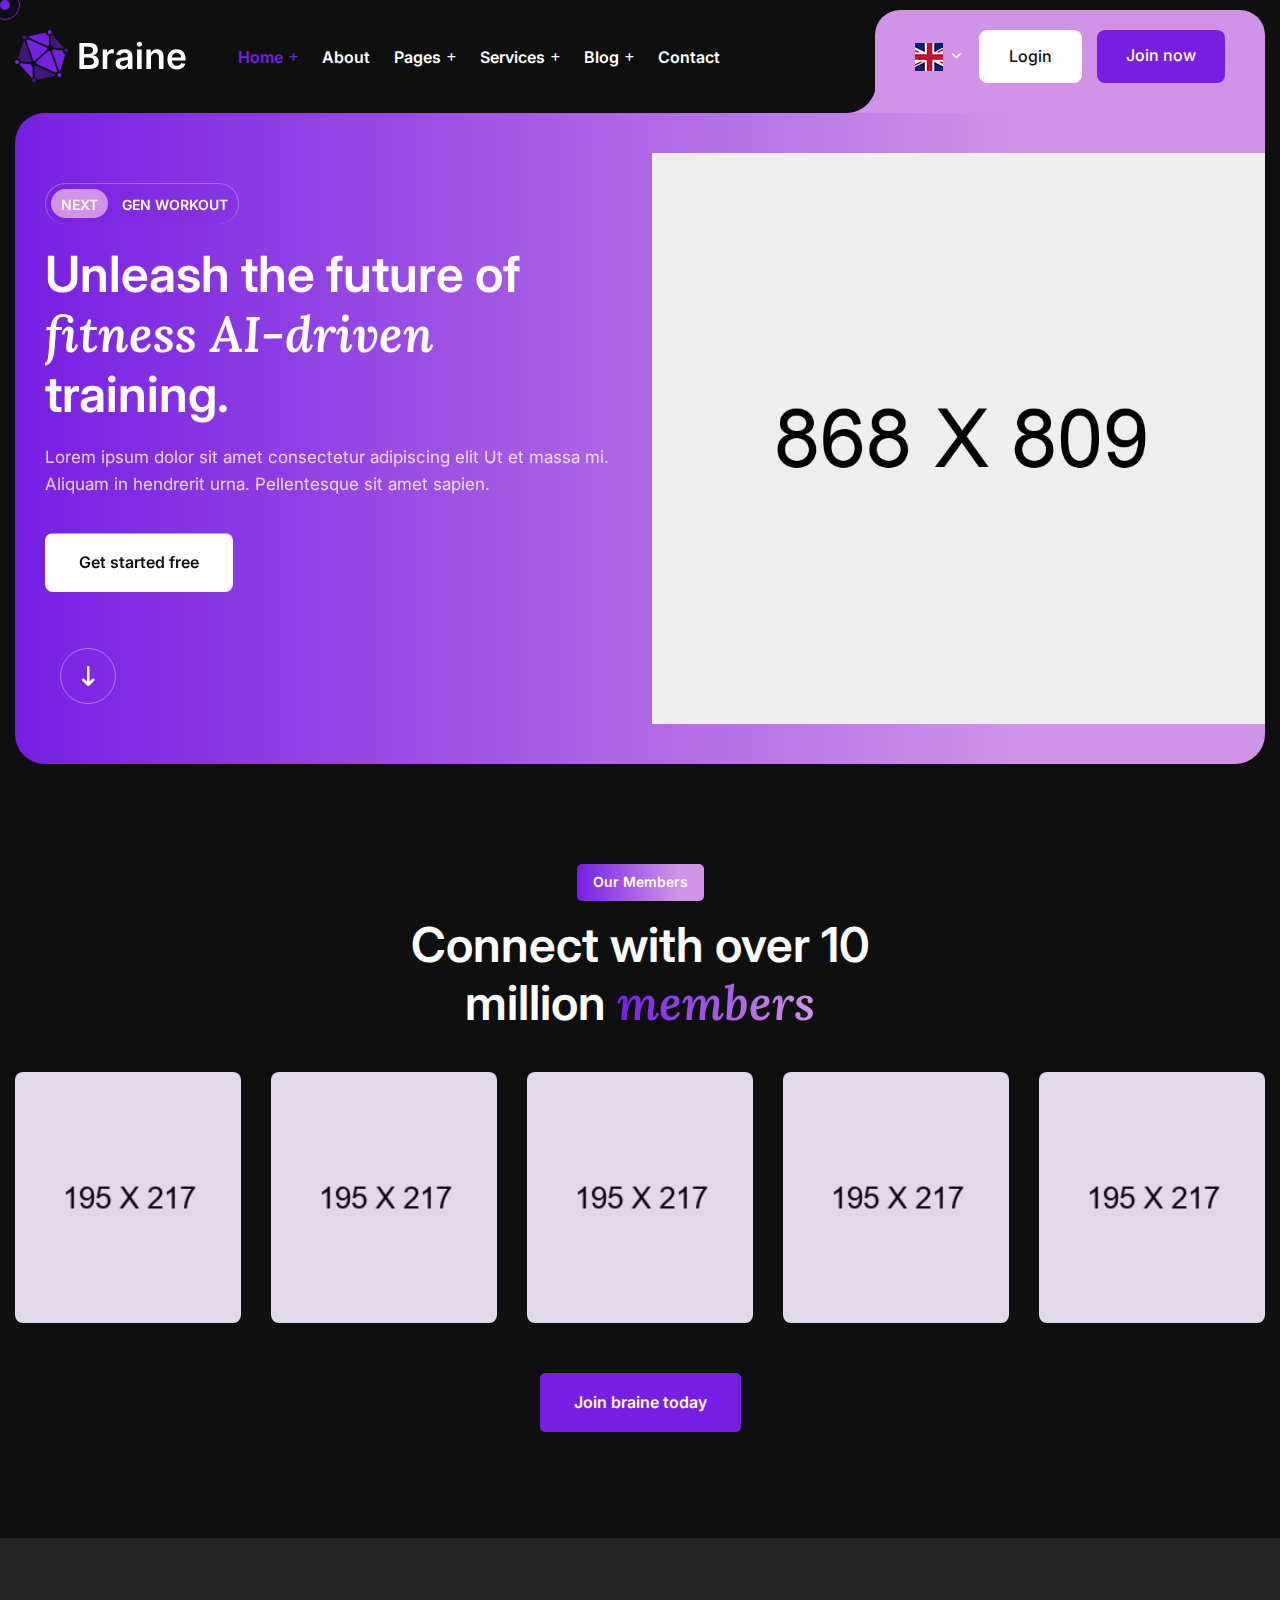
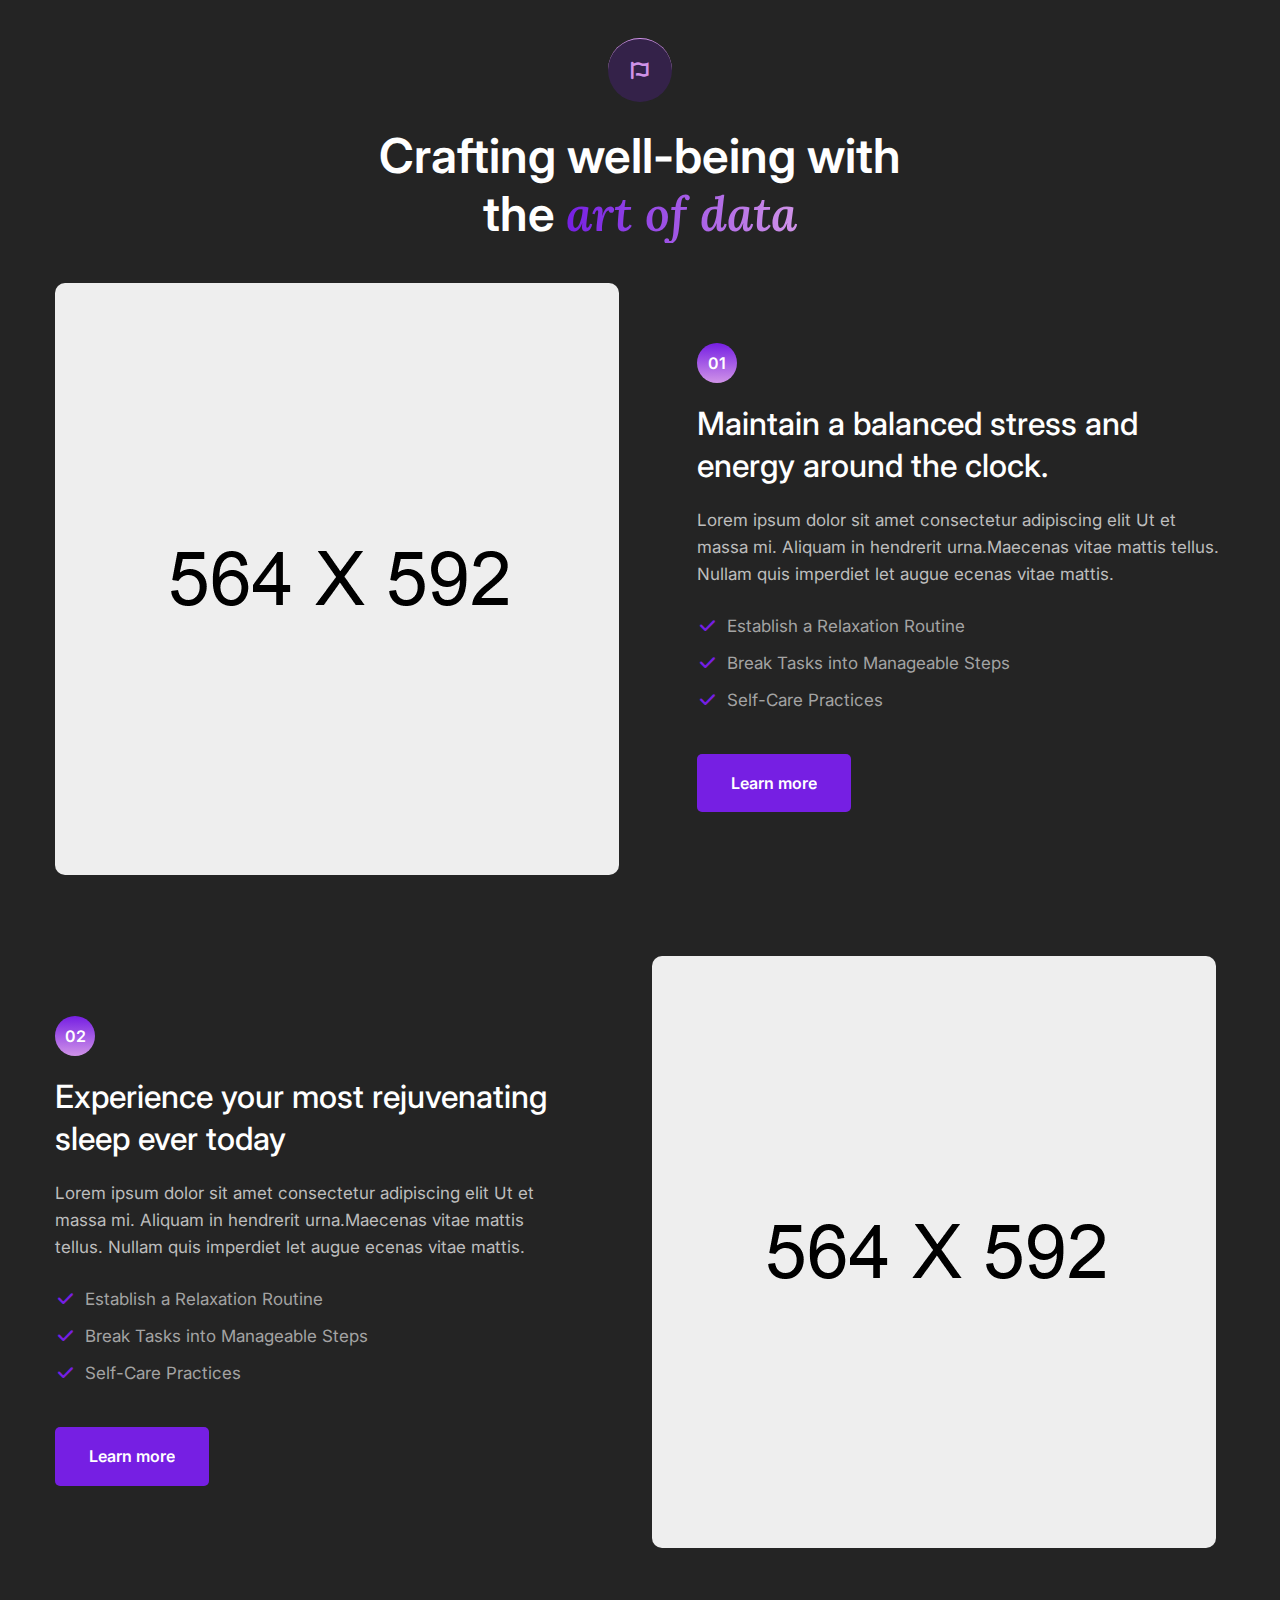
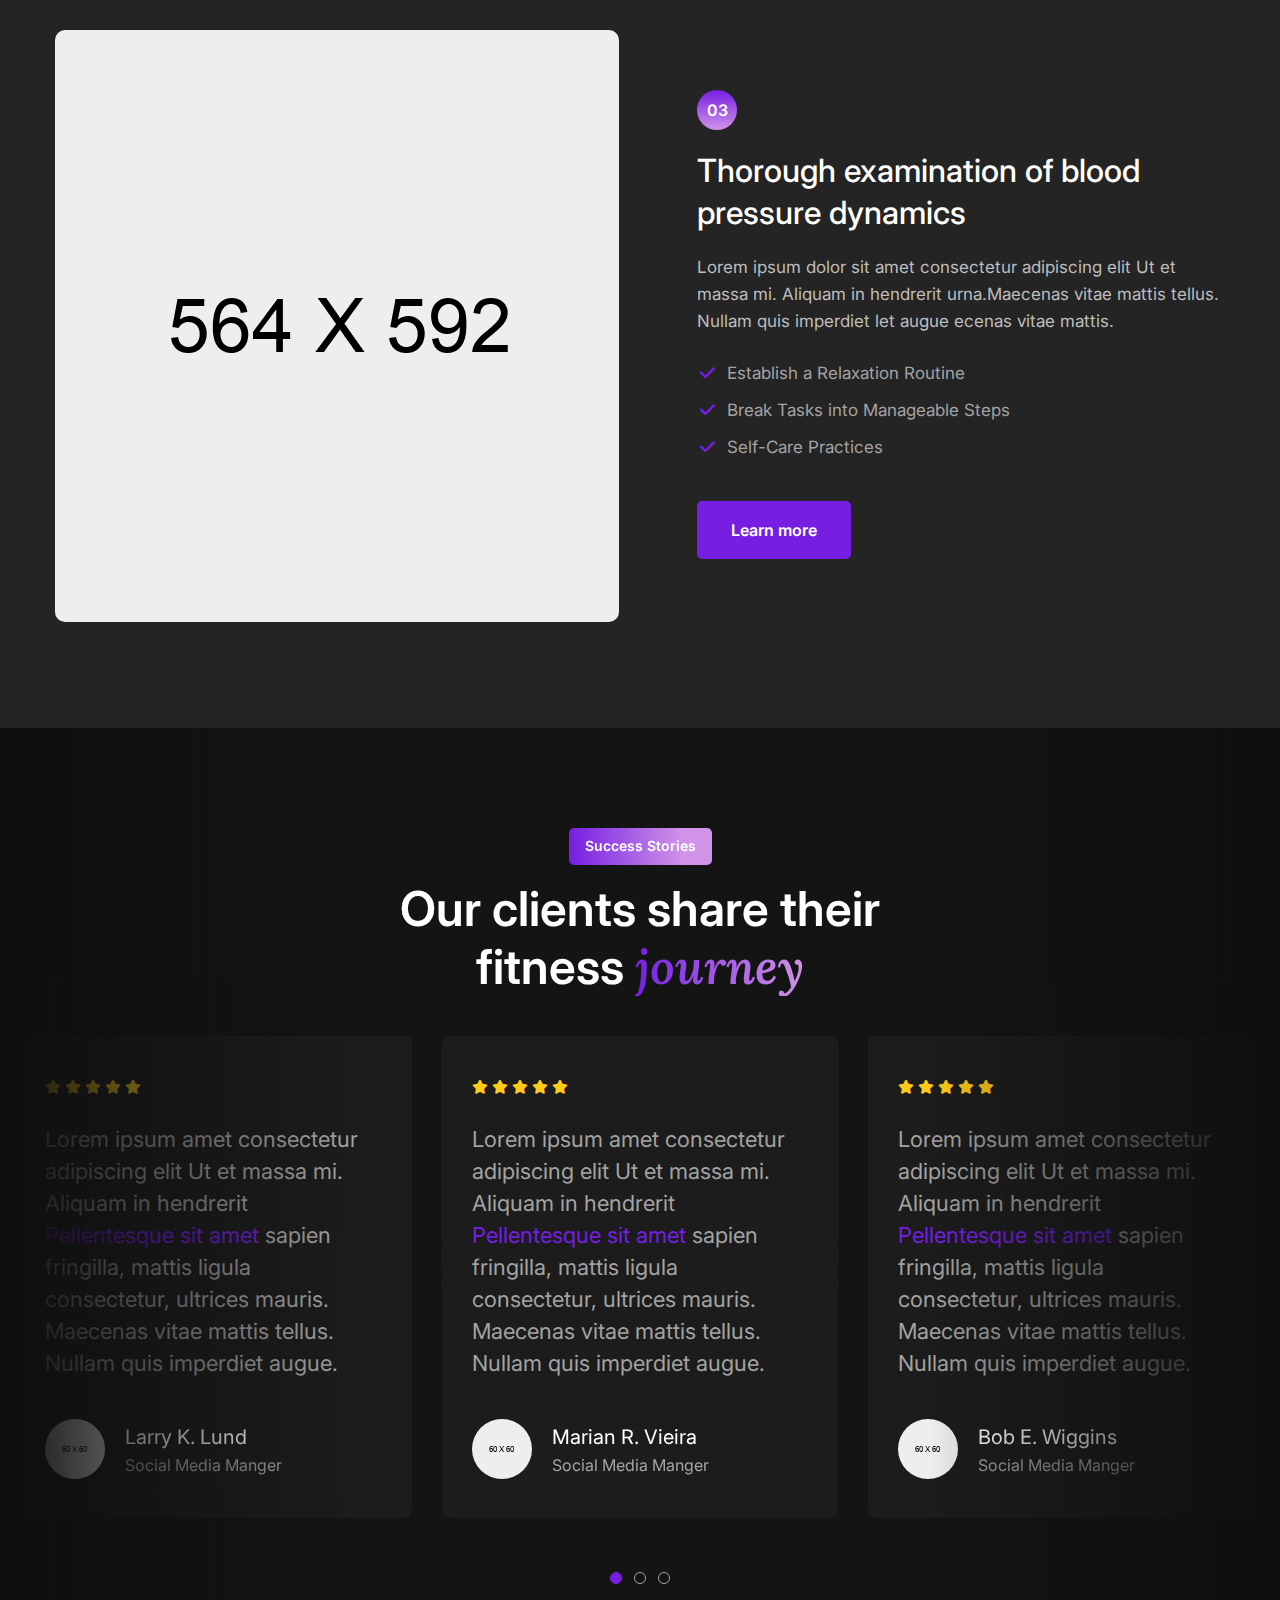
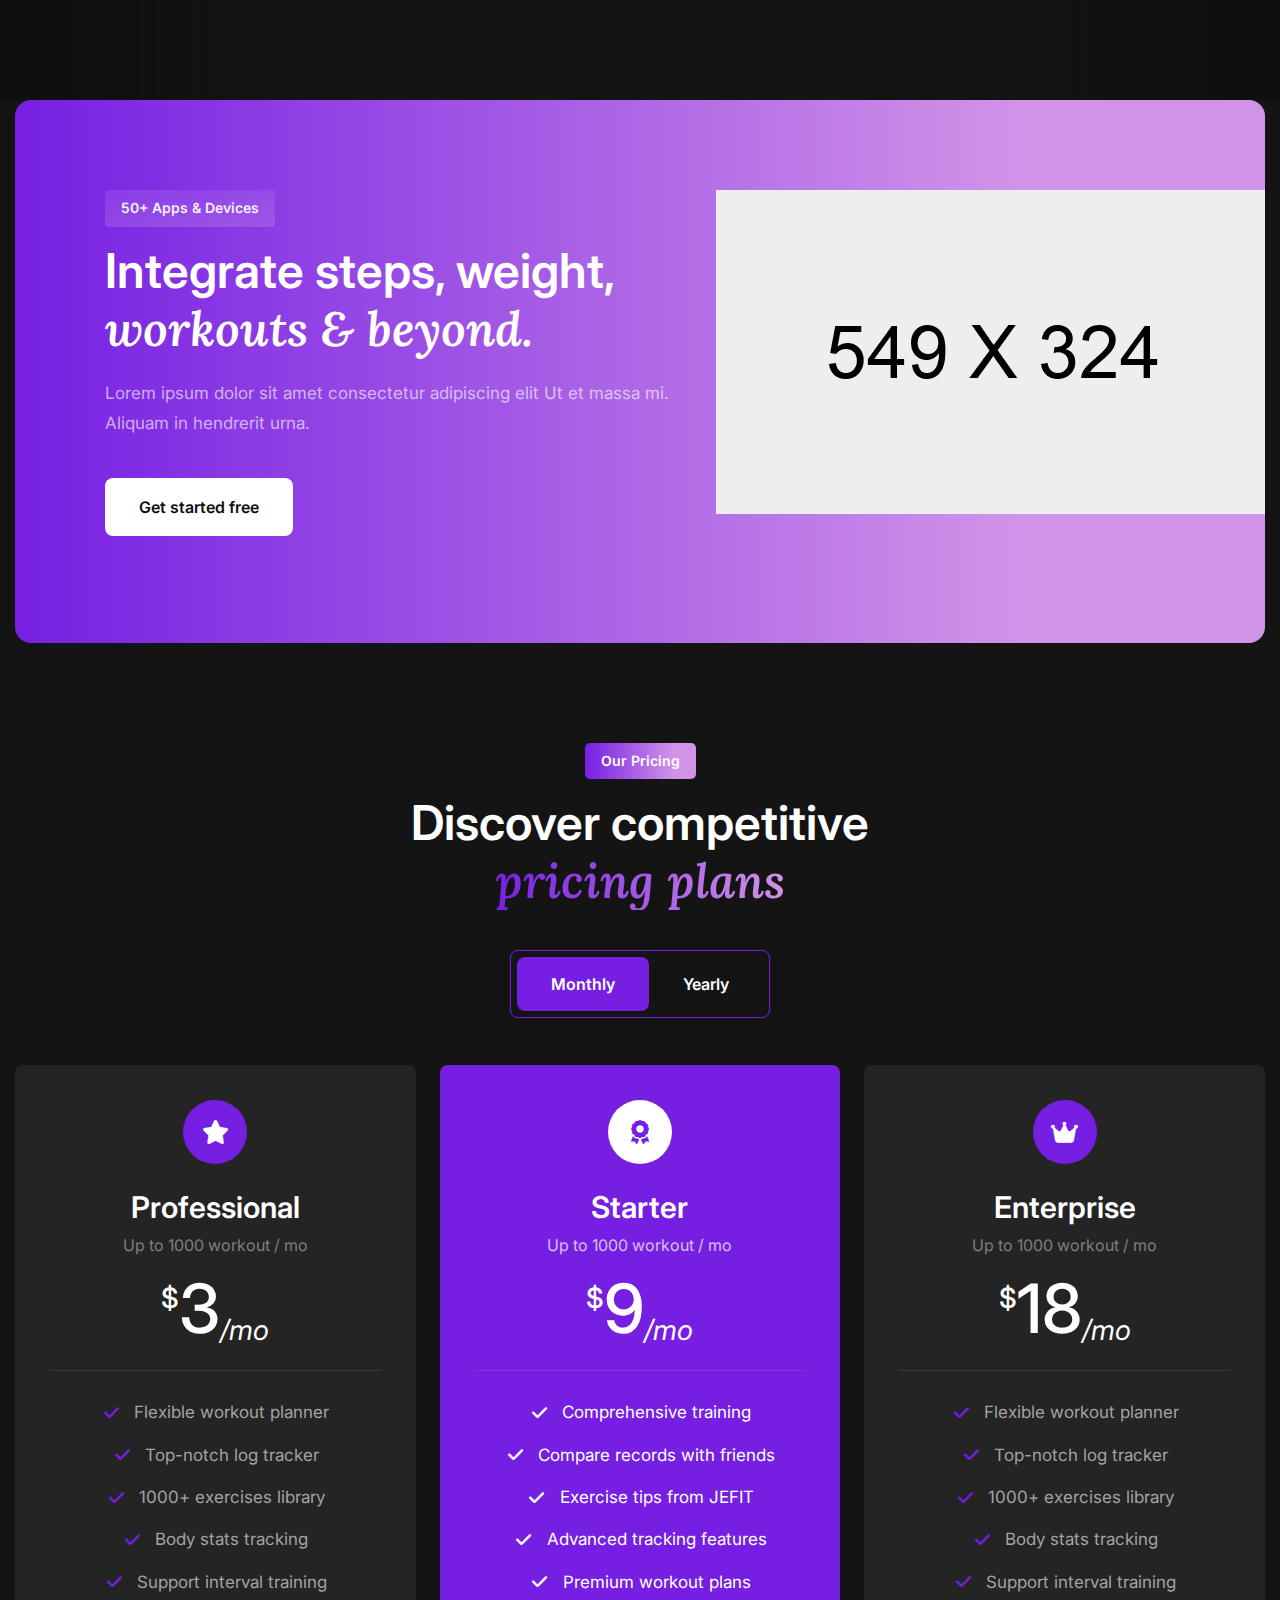
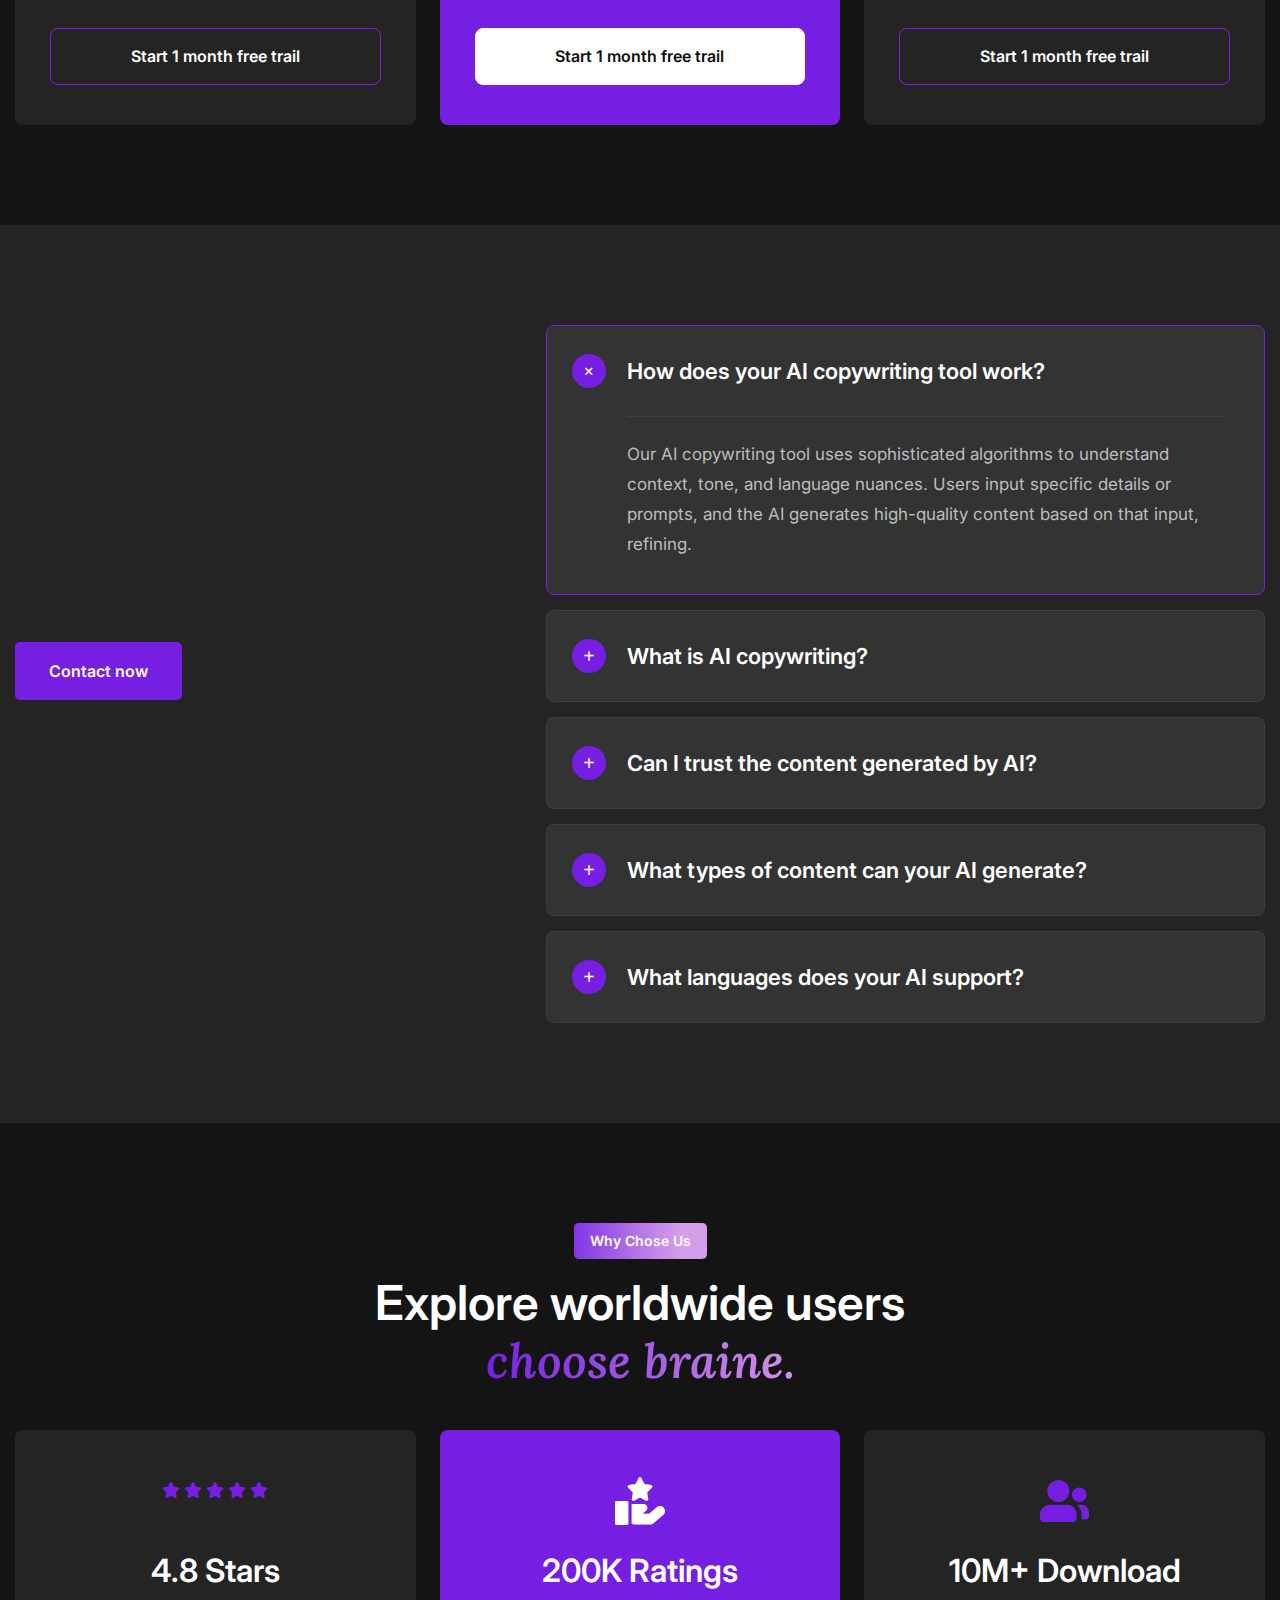
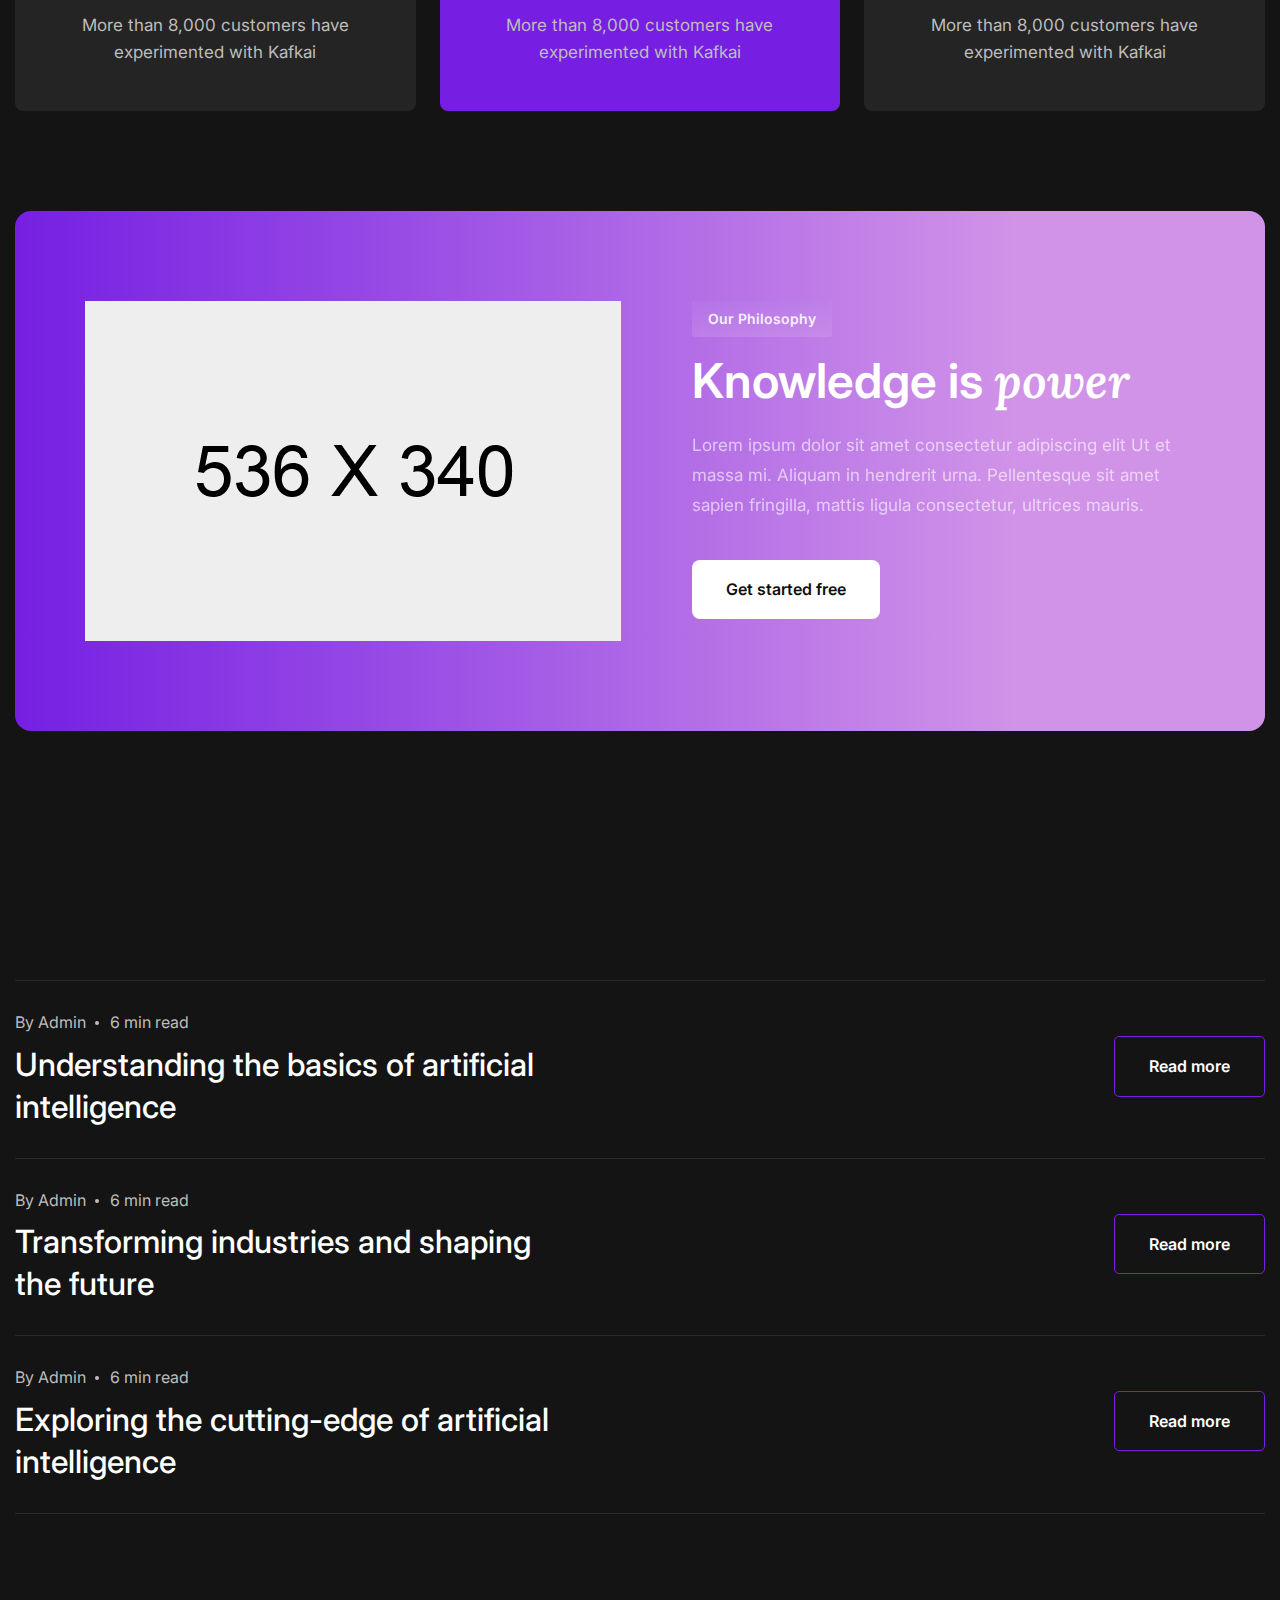
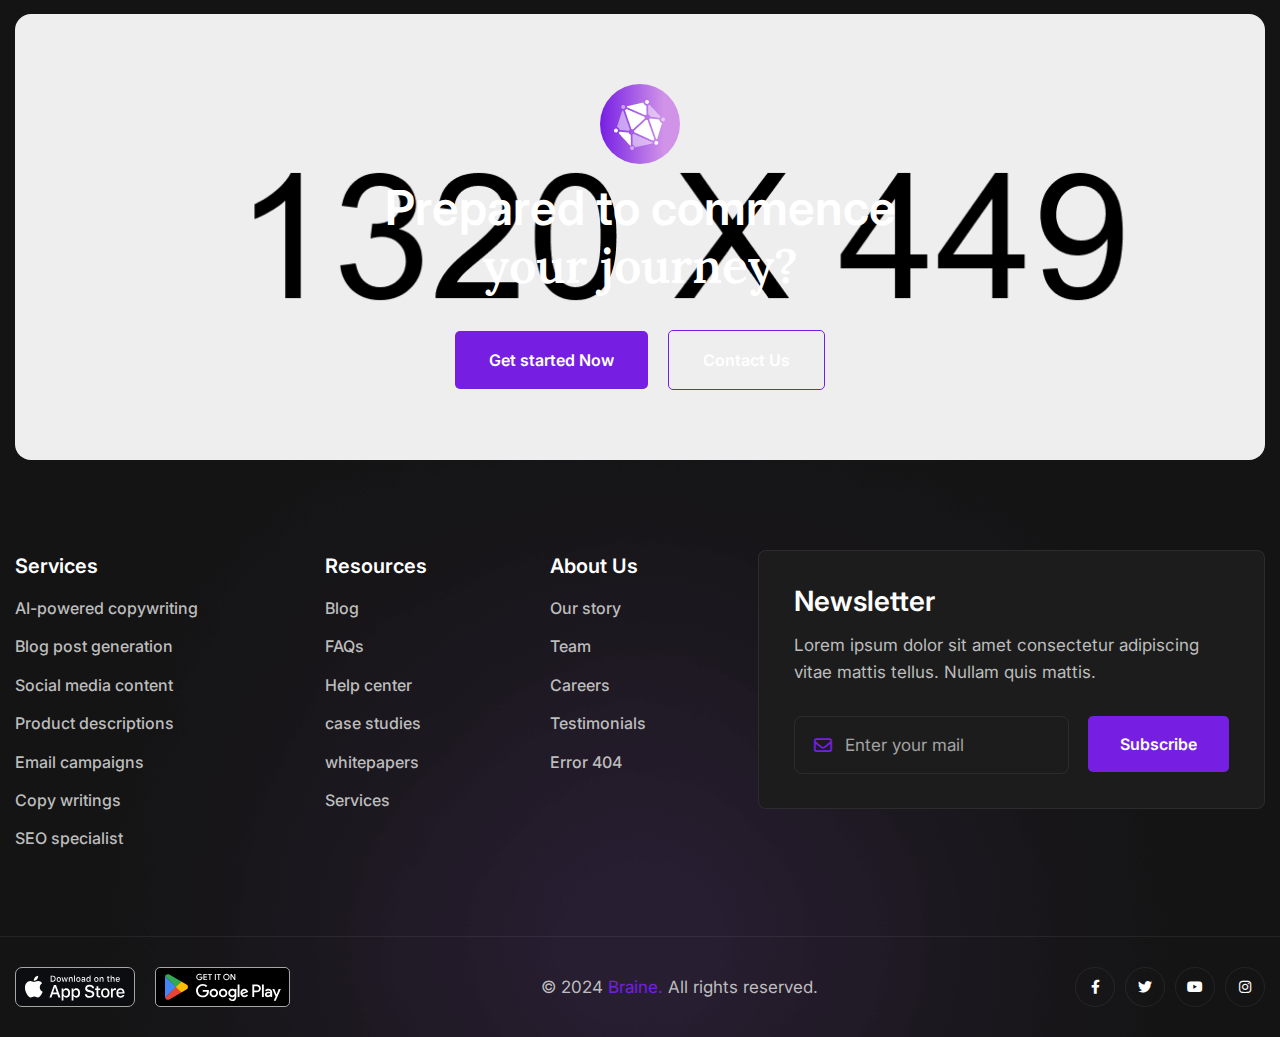
==== braine/index-3.html @ ca449218 "landing ultim.pro" ====
<!DOCTYPE html>
<html>
<head>
<meta charset="utf-8">
<title>Braine Digital Agency Business HTML-5 Template | Homepage 03</title>
<!-- Stylesheets -->
<link href="assets/css/bootstrap.css" rel="stylesheet">
<link href="assets/css/style.css" rel="stylesheet">
<link href="assets/css/meanmenu.min.css" rel="stylesheet">
<link href="assets/css/responsive.css" rel="stylesheet">

<link href="https://fonts.googleapis.com/css2?family=Lora:ital,wght@0,400;0,500;0,600;0,700;1,600;1,700&display=swap" rel="stylesheet">
<link href="https://fonts.googleapis.com/css2?family=Inter:wght@300;400;500;600;700;800;900&display=swap" rel="stylesheet">

<link rel="shortcut icon" href="assets/images/favicon.png" type="image/x-icon">
<link rel="icon" href="assets/images/favicon.png" type="image/x-icon">

<!-- Responsive -->
<meta http-equiv="X-UA-Compatible" content="IE=edge">
<meta name="viewport" content="width=device-width, initial-scale=1.0, maximum-scale=1.0, user-scalable=0">

</head>

<body>

<div class="page-wrapper">
	
	<!-- Cursor -->
	<div class="cursor"></div>
	<div class="cursor-follower"></div>
	<!-- Cursor End -->
 	
	<!-- Preloader -->
	<div class="loader-wrap">
		<div class="preloader">
			<div class="preloader-close">x</div>
			<div id="handle-preloader" class="handle-preloader">
				<div class="animation-preloader">
					<div class="txt-loading">
						<span data-text-preloader="L" class="letters-loading">L</span>
						<span data-text-preloader="O" class="letters-loading">O</span>
						<span data-text-preloader="A" class="letters-loading">A</span>
						<span data-text-preloader="D" class="letters-loading">D</span>
						<span data-text-preloader="I" class="letters-loading">I</span>
						<span data-text-preloader="N" class="letters-loading">N</span>
						<span data-text-preloader="G" class="letters-loading">G</span>
					</div>
				</div>
			</div>
		</div>
	</div>
	<!-- Preloader End -->
	
	<!-- Main Header -->
	<header class="main-header header-style-three">
		
		<!-- Header Lower -->
		<div class="header-lower">
			<div class="auto-container">
				<div class="inner-container">
					<div class="d-flex align-items-center justify-content-between flex-wrap">
						
						<div class="nav-outer d-flex align-items-center flex-wrap">
							<div class="logo-box">
								<div class="logo"><a href="index.html"><img src="assets/images/logo.svg" alt="" title=""></a></div>
							</div>
							<!-- Main Menu -->
							<nav class="main-menu navbar-expand-md">
								<div class="navbar-header">
									<!-- Toggle Button -->    	
									<button class="navbar-toggler" type="button" data-toggle="collapse" data-target="#navbarSupportedContent" aria-controls="navbarSupportedContent" aria-expanded="false" aria-label="Toggle navigation">
										<span class="icon-bar"></span>
										<span class="icon-bar"></span>
										<span class="icon-bar"></span>
									</button>
								</div>
								
								<div class="navbar-collapse collapse clearfix" id="navbarSupportedContent">
									<ul class="navigation clearfix">
										<li class="dropdown"><a href="#">Home</a>
											<ul>
												<li><a href="index.html">HomePage 01</a></li>
												<li><a href="index-2.html">HomePage 02</a></li>
												<li><a href="index-3.html">HomePage 03</a></li>
												<li class="dropdown"><a href="#">Header Style</a>
													<ul>
														<li><a href="index.html">Header 01</a></li>
														<li><a href="index-2.html">Header 02</a></li>
														<li><a href="index-3.html">Header 03</a></li>
													</ul>
												</li>
											</ul>
										</li>
										<li><a href="about.html">About</a></li>
										<li class="dropdown"><a href="#">Pages</a>
											<ul>
												<li><a href="faq.html">Faq</a></li>
												<li><a href="pricing.html">Price</a></li>
												<li><a href="testimonial.html">Testimonial</a></li>
												<li><a href="login.html">Login</a></li>
												<li><a href="register.html">Register</a></li>
												<li><a href="reset.html">Forgot password</a></li>
												<li class="dropdown"><a href="#">Team</a>
													<ul>
														<li><a href="team.html">Team</a></li>
														<li><a href="team-detail.html">Team detail</a></li>
													</ul>
												</li>
											</ul>
										</li>
										<li class="dropdown"><a href="#">Services</a>
											<ul>
												<li><a href="services.html">Services</a></li>
												<li><a href="service-detail.html">Services detail</a></li>
											</ul>
										</li>
										<li class="dropdown"><a href="#">Blog</a>
											<ul>
												<li><a href="blog.html">Blog grid</a></li>
												<li><a href="blog-classic.html">Blog classic</a></li>
												<li><a href="news-detail.html">Blog detail</a></li>
												<li><a href="not-found.html">Not found</a></li>
											</ul>
										</li>
										<li><a href="contact.html">Contact</a></li>
									</ul>
								</div>
							</nav>
						</div>

						<!-- Main Menu End-->
						<div class="outer-box d-flex align-items-center flex-wrap">

							<!-- Social Box -->
							<div class="header-three-socials">
								<a href="https://facebook.com/"><i class="fa-brands fa-facebook-f"></i></a>
								<a href="https://twitter.com/"><i class="fa-brands fa-twitter"></i></a>
								<a href="https://youtube.com/"><i class="fa-brands fa-youtube"></i></a>
								<a href="https://instagram.com/"><i class="fa-brands fa-instagram"></i></a>
							</div>

							<!-- Language DropDown -->
							<div class="language-dropdown">
								<button class="btn dropdown-toggle" type="button" id="dropdownMenuButton1" data-bs-toggle="dropdown" aria-expanded="false">
									<span class="flag"><img src="assets/images/icons/flag.png" alt="" /></span>&nbsp;<span class="fa-solid fa-angle-down fa-fw"></span>
								  </button>
								<ul class="dropdown-menu" aria-labelledby="dropdownMenuButton1">
									<li><a class="dropdown-item" href="#"><span class="flag"><img src="assets/images/icons/flag.png" alt="" /></span> English</a></li>
									<li><a class="dropdown-item" href="#"><span class="flag"><img src="assets/images/icons/arabic.png" alt="" /></span> Arbic</a></li>
									<li><a class="dropdown-item" href="#"><span class="flag"><img src="assets/images/icons/germany.png" alt="" /></span> German</a></li>
									<li><a class="dropdown-item" href="#"><span class="flag"><img src="assets/images/icons/france.png" alt="" /></span> French</a></li>
								</ul>
							</div>

							<!-- Button Box -->
							<div class="main-header_buttons">
								<a href="#" class="template-btn btn-style-two">
									<span class="btn-wrap">
										<span class="text-one">Login</span>
										<span class="text-two">Login</span>
									</span>
								</a>
								<a href="#" class="template-btn btn-style-one">
									<span class="btn-wrap">
										<span class="text-one">Join now</span>
										<span class="text-two">Join now</span>
									</span>
								</a>
							</div>

							<!-- Mobile Navigation Toggler -->
							<div class="mobile-nav-toggler">
								<svg xmlns="http://www.w3.org/2000/svg" class="icon icon-tabler icon-tabler-menu-2" width="24" height="24" viewBox="0 0 24 24" stroke-width="1.5" stroke="currentColor" fill="none" stroke-linecap="round" stroke-linejoin="round"><path stroke="none" d="M0 0h24v24H0z" fill="none"/><path d="M4 6l16 0" /><path d="M4 12l16 0" /><path d="M4 18l16 0" /></svg>
							</div>

						</div>

					</div>
				</div>
			</div>
		</div>
		<!--End Header Lower-->
		
		<!-- Mobile Menu  -->
		<div class="mobile-menu">
			<div class="menu-backdrop"></div>
			<div class="close-btn"><span class="icon fa-solid fa-xmark fa-fw"></span></div>
			
			<nav class="menu-box">
				<div class="nav-logo"><a href="index.html"><img src="assets/images/mobile-logo.svg" alt="" title=""></a></div>
				<div class="menu-outer"><!--Here Menu Will Come Automatically Via Javascript / Same Menu as in Header--></div>
			</nav>
		</div>
		<!-- End Mobile Menu -->
	
	</header>
	<!-- End Main Header -->
	
	<!-- Slider Two -->
	<section class="slider-two">
		<div class="main-slider swiper-container">
			<div class="swiper-wrapper">

				<!-- Slide -->
				<div class="swiper-slide">
					<div class="auto-container">
						<div class="row clearfix">
							<!-- Content Column -->
							<div class="slider-two_content col-lg-6 col-md-12 col-sm-12">
								<div class="slider-two_content-inner">
									<div class="slider-two_title"><i>Next</i> Gen Workout</div>
									<h1 class="slider-two_heading">Unleash the future of <span>fitness AI-driven</span> training.</h1>
									<div class="slider-two_text">Lorem ipsum dolor sit amet consectetur adipiscing elit Ut et massa mi. Aliquam in hendrerit urna. Pellentesque sit amet sapien.</div>
									<div class="slider-two_button">
										<a href="about.html" class="template-btn btn-style-three">
											<span class="btn-wrap">
												<span class="text-one">Get started free</span>
												<span class="text-two">Get started free</span>
											</span>
										</a>
									</div>
								</div>
							</div>
							<!-- Image Column -->
							<div class="slider-two_image-column col-lg-6 col-md-12 col-sm-12">
								<div class="slider-two_image-outer">
									<div class="slider-two_image">
										<img src="assets/images/main-slider/image-2.png" alt="" />
									</div>
								</div>
							</div>
						</div>
						<div class="slider-two_arrow scroll-to-target" data-target=".members-one">
							<i class="fa-solid fa-arrow-down-long fa-fw"></i>
						</div>
					</div>
				</div>

				<!-- Slide -->
				<div class="swiper-slide">
					<div class="auto-container">
						<div class="row clearfix">
							<!-- Content Column -->
							<div class="slider-two_content col-lg-6 col-md-12 col-sm-12">
								<div class="slider-two_content-inner">
									<div class="slider-two_title"><i>Next</i> Gen Workout</div>
									<h1 class="slider-two_heading">Unleash the future of <span>fitness AI-driven</span> training.</h1>
									<div class="slider-two_text">Lorem ipsum dolor sit amet consectetur adipiscing elit Ut et massa mi. Aliquam in hendrerit urna. Pellentesque sit amet sapien.</div>
									<div class="slider-two_button">
										<a href="about.html" class="template-btn btn-style-three">
											<span class="btn-wrap">
												<span class="text-one">Get started free</span>
												<span class="text-two">Get started free</span>
											</span>
										</a>
									</div>
								</div>
							</div>
							<!-- Image Column -->
							<div class="slider-two_image-column col-lg-6 col-md-12 col-sm-12">
								<div class="slider-two_image-outer">
									<div class="slider-two_image">
										<img src="assets/images/main-slider/image-2.png" alt="" />
									</div>
								</div>
							</div>
						</div>
						<div class="slider-two_arrow scroll-to-target" data-target=".members-one">
							<i class="fa-solid fa-arrow-down-long fa-fw"></i>
						</div>
					</div>
				</div>

				<!-- Slide -->
				<div class="swiper-slide">
					<div class="auto-container">
						<div class="row clearfix">
							<!-- Content Column -->
							<div class="slider-two_content col-lg-6 col-md-12 col-sm-12">
								<div class="slider-two_content-inner">
									<div class="slider-two_title"><i>Next</i> Gen Workout</div>
									<h1 class="slider-two_heading">Unleash the future of <span>fitness AI-driven</span> training.</h1>
									<div class="slider-two_text">Lorem ipsum dolor sit amet consectetur adipiscing elit Ut et massa mi. Aliquam in hendrerit urna. Pellentesque sit amet sapien.</div>
									<div class="slider-two_button">
										<a href="about.html" class="template-btn btn-style-three">
											<span class="btn-wrap">
												<span class="text-one">Get started free</span>
												<span class="text-two">Get started free</span>
											</span>
										</a>
									</div>
								</div>
							</div>
							<!-- Image Column -->
							<div class="slider-two_image-column col-lg-6 col-md-12 col-sm-12">
								<div class="slider-two_image-outer">
									<div class="slider-two_image">
										<img src="assets/images/main-slider/image-2.png" alt="" />
									</div>
								</div>
							</div>
						</div>
						<div class="slider-two_arrow scroll-to-target" data-target=".members-one">
							<i class="fa-solid fa-arrow-down-long fa-fw"></i>
						</div>
					</div>
				</div>

			</div>
		</div>
	</section>
	<!-- End Main Slider Section -->

	<!-- Members One -->
	<section class="members-one">
		<div class="auto-container">
			<!-- Sec Title -->
			<div class="sec-title style-three centered">
				<div class="sec-title_title">our members</div>
				<h2 class="sec-title_heading">Connect with over 10 <br> million <span>members</span></h2>
			</div>
			<div class="inner-container">
				<div class="members-carousel swiper-container">
					<div class="swiper-wrapper">
		
						<!-- Slide -->
						<div class="swiper-slide">
							<!-- Member Block One -->
							<div class="member-block_one">
								<div class="member-block_one-inner">
									<div class="member-block_one-image">
										<img src="assets/images/resource/member-1.jpg" alt="" />
										<div class="member-block_one-overlay">
											<a href="https://www.youtube.com/watch?v=kxPCFljwJws" class="lightbox-video member-block_one-play"><span class="fa-solid fa-play fa-fw"><i class="ripple"></i></span></a>
										</div>
									</div>
								</div>
							</div>
						</div>

						<!-- Slide -->
						<div class="swiper-slide">
							<!-- Member Block One -->
							<div class="member-block_one">
								<div class="member-block_one-inner">
									<div class="member-block_one-image">
										<img src="assets/images/resource/member-2.jpg" alt="" />
										<div class="member-block_one-overlay">
											<a href="https://www.youtube.com/watch?v=kxPCFljwJws" class="lightbox-video member-block_one-play"><span class="fa-solid fa-play fa-fw"><i class="ripple"></i></span></a>
										</div>
									</div>
								</div>
							</div>
						</div>

						<!-- Slide -->
						<div class="swiper-slide">
							<!-- Member Block One -->
							<div class="member-block_one">
								<div class="member-block_one-inner">
									<div class="member-block_one-image">
										<img src="assets/images/resource/member-3.jpg" alt="" />
										<div class="member-block_one-overlay">
											<a href="https://www.youtube.com/watch?v=kxPCFljwJws" class="lightbox-video member-block_one-play"><span class="fa-solid fa-play fa-fw"><i class="ripple"></i></span></a>
										</div>
									</div>
								</div>
							</div>
						</div>

						<!-- Slide -->
						<div class="swiper-slide">
							<!-- Member Block One -->
							<div class="member-block_one">
								<div class="member-block_one-inner">
									<div class="member-block_one-image">
										<img src="assets/images/resource/member-4.jpg" alt="" />
										<div class="member-block_one-overlay">
											<a href="https://www.youtube.com/watch?v=kxPCFljwJws" class="lightbox-video member-block_one-play"><span class="fa-solid fa-play fa-fw"><i class="ripple"></i></span></a>
										</div>
									</div>
								</div>
							</div>
						</div>

						<!-- Slide -->
						<div class="swiper-slide">
							<!-- Member Block One -->
							<div class="member-block_one">
								<div class="member-block_one-inner">
									<div class="member-block_one-image">
										<img src="assets/images/resource/member-5.jpg" alt="" />
										<div class="member-block_one-overlay">
											<a href="https://www.youtube.com/watch?v=kxPCFljwJws" class="lightbox-video member-block_one-play"><span class="fa-solid fa-play fa-fw"><i class="ripple"></i></span></a>
										</div>
									</div>
								</div>
							</div>
						</div>

						<!-- Slide -->
						<div class="swiper-slide">
							<!-- Member Block One -->
							<div class="member-block_one">
								<div class="member-block_one-inner">
									<div class="member-block_one-image">
										<img src="assets/images/resource/member-6.jpg" alt="" />
										<div class="member-block_one-overlay">
											<a href="https://www.youtube.com/watch?v=kxPCFljwJws" class="lightbox-video member-block_one-play"><span class="fa-solid fa-play fa-fw"><i class="ripple"></i></span></a>
										</div>
									</div>
								</div>
							</div>
						</div>

					</div>

				</div>

				<div class="members-one_button text-center">
					<a href="about.html" class="template-btn btn-style-one">
						<span class="btn-wrap">
							<span class="text-one">Join braine today</span>
							<span class="text-two">Join braine today</span>
						</span>
					</a>
				</div>

			</div>
		</div>
	</section>
	<!-- End Members One -->

	<!-- Data One -->
	<section class="data-one">
		<div class="auto-container">
			<!-- Sec Title -->
			<div class="sec-title style-three centered">
				<div class="sec-title_icon">
					<i class="fa-solid fa-font-awesome fa-fw"></i>
				</div>
				<h2 class="sec-title_heading">Crafting well-being with <br> the <span>art of data</span></h2>
			</div>

			<div class="data-blocks_outer">

				<!-- Data Block One -->
				<div class="data-block_one">
					<div class="data-block_one-inner">
						<div class="row clearfix">
							<!-- Image Column -->
							<div class="data-block_one-image-column col-lg-6 col-md-12 col-sm-12">
								<div class="data-block_one-image">
									<img src="assets/images/resource/data-1.jpg" alt="" />
								</div>
							</div>
							<!-- Content Column -->
							<div class="data-block_one-content-column col-lg-6 col-md-12 col-sm-12">
								<div class="data-block_one-content">
									<div class="data-block_one-number">01</div>
									<h3 class="data-block_one-title">Maintain a balanced stress and energy around the clock.</h3>
									<div class="data-block_one-text">Lorem ipsum dolor sit amet consectetur adipiscing elit Ut et massa mi. Aliquam in hendrerit urna.Maecenas vitae mattis tellus. Nullam quis imperdiet let augue ecenas vitae mattis.</div>
									<ul class="data-block_one-list">
										<li><i class="fa-solid fa-check fa-fw"></i>Establish a Relaxation Routine</li>
										<li><i class="fa-solid fa-check fa-fw"></i>Break Tasks into Manageable Steps</li>
										<li><i class="fa-solid fa-check fa-fw"></i>Self-Care Practices</li>
									</ul>
									<div class="data-block_one-button">
										<a href="about.html" class="template-btn btn-style-one">
											<span class="btn-wrap">
												<span class="text-one">Learn more</span>
												<span class="text-two">Learn more</span>
											</span>
										</a>
									</div>
								</div>
							</div>
						</div>
					</div>
				</div>

				<!-- Data Block One -->
				<div class="data-block_one">
					<div class="data-block_one-inner">
						<div class="row clearfix">
							
							<!-- Content Column -->
							<div class="data-block_one-content-column col-lg-6 col-md-12 col-sm-12">
								<div class="data-block_one-content">
									<div class="data-block_one-number">02</div>
									<h3 class="data-block_one-title">Experience your most rejuvenating sleep ever today</h3>
									<div class="data-block_one-text">Lorem ipsum dolor sit amet consectetur adipiscing elit Ut et massa mi. Aliquam in hendrerit urna.Maecenas vitae mattis tellus. Nullam quis imperdiet let augue ecenas vitae mattis.</div>
									<ul class="data-block_one-list">
										<li><i class="fa-solid fa-check fa-fw"></i>Establish a Relaxation Routine</li>
										<li><i class="fa-solid fa-check fa-fw"></i>Break Tasks into Manageable Steps</li>
										<li><i class="fa-solid fa-check fa-fw"></i>Self-Care Practices</li>
									</ul>
									<div class="data-block_one-button">
										<a href="about.html" class="template-btn btn-style-one">
											<span class="btn-wrap">
												<span class="text-one">Learn more</span>
												<span class="text-two">Learn more</span>
											</span>
										</a>
									</div>
								</div>
							</div>

							<!-- Image Column -->
							<div class="data-block_one-image-column col-lg-6 col-md-12 col-sm-12">
								<div class="data-block_one-image">
									<img src="assets/images/resource/data-2.jpg" alt="" />
								</div>
							</div>

						</div>
					</div>
				</div>

				<!-- Data Block One -->
				<div class="data-block_one">
					<div class="data-block_one-inner">
						<div class="row clearfix">
							<!-- Image Column -->
							<div class="data-block_one-image-column col-lg-6 col-md-12 col-sm-12">
								<div class="data-block_one-image">
									<img src="assets/images/resource/data-3.jpg" alt="" />
								</div>
							</div>
							<!-- Content Column -->
							<div class="data-block_one-content-column col-lg-6 col-md-12 col-sm-12">
								<div class="data-block_one-content">
									<div class="data-block_one-number">03</div>
									<h3 class="data-block_one-title">Thorough examination of blood pressure dynamics</h3>
									<div class="data-block_one-text">Lorem ipsum dolor sit amet consectetur adipiscing elit Ut et massa mi. Aliquam in hendrerit urna.Maecenas vitae mattis tellus. Nullam quis imperdiet let augue ecenas vitae mattis.</div>
									<ul class="data-block_one-list">
										<li><i class="fa-solid fa-check fa-fw"></i>Establish a Relaxation Routine</li>
										<li><i class="fa-solid fa-check fa-fw"></i>Break Tasks into Manageable Steps</li>
										<li><i class="fa-solid fa-check fa-fw"></i>Self-Care Practices</li>
									</ul>
									<div class="data-block_one-button">
										<a href="about.html" class="template-btn btn-style-one">
											<span class="btn-wrap">
												<span class="text-one">Learn more</span>
												<span class="text-two">Learn more</span>
											</span>
										</a>
									</div>
								</div>
							</div>
						</div>
					</div>
				</div>

			</div>

		</div>
	</section>
	<!-- End Data One -->

	<!-- Testimonial Three -->
	<section class="testimonial-three">
		<div class="auto-container">
			<!-- Sec Title -->
			<div class="sec-title style-three centered">
				<div class="sec-title_title">Success Stories</div>
				<h2 class="sec-title_heading">Our clients share their <br> fitness <span>journey</span></h2>
			</div>
			
			<div class="three-item_carousel ">
				<div class="swiper-wrapper">
	
					<!-- Slide -->
					<div class="swiper-slide">
						<!-- Testimonial Block One -->
						<div class="testimonial-block_one">
							<div class="testimonial-block_one-inner">
								<div class="testimonial-block_one-rating">
									<span class="fa fa-star"></span>
									<span class="fa fa-star"></span>
									<span class="fa fa-star"></span>
									<span class="fa fa-star"></span>
									<span class="fa fa-star"></span>
								</div>
								<div class="testimonial-block_one-text">Lorem ipsum amet consectetur adipiscing elit Ut et massa mi. Aliquam in hendrerit <span>Pellentesque sit amet</span> sapien fringilla, mattis ligula consectetur, ultrices mauris. Maecenas vitae mattis tellus. Nullam quis imperdiet augue.</div>
								<div class="testimonial-block_one-author_box">
									<div class="testimonial-block_one-author-image">
										<img src="assets/images/resource/author-2.png" alt="" />
									</div>
									Larry K. Lund <span>Social Media Manger</span>
								</div>
							</div>
						</div>
					</div>

					<!-- Slide -->
					<div class="swiper-slide">
						<!-- Testimonial Block One -->
						<div class="testimonial-block_one">
							<div class="testimonial-block_one-inner">
								<div class="testimonial-block_one-rating">
									<span class="fa fa-star"></span>
									<span class="fa fa-star"></span>
									<span class="fa fa-star"></span>
									<span class="fa fa-star"></span>
									<span class="fa fa-star"></span>
								</div>
								<div class="testimonial-block_one-text">Lorem ipsum amet consectetur adipiscing elit Ut et massa mi. Aliquam in hendrerit <span>Pellentesque sit amet</span> sapien fringilla, mattis ligula consectetur, ultrices mauris. Maecenas vitae mattis tellus. Nullam quis imperdiet augue.</div>
								<div class="testimonial-block_one-author_box">
									<div class="testimonial-block_one-author-image">
										<img src="assets/images/resource/author-3.png" alt="" />
									</div>
									Marian R. Vieira <span>Social Media Manger</span>
								</div>
							</div>
						</div>
					</div>

					<!-- Slide -->
					<div class="swiper-slide">
						<!-- Testimonial Block One -->
						<div class="testimonial-block_one">
							<div class="testimonial-block_one-inner">
								<div class="testimonial-block_one-rating">
									<span class="fa fa-star"></span>
									<span class="fa fa-star"></span>
									<span class="fa fa-star"></span>
									<span class="fa fa-star"></span>
									<span class="fa fa-star"></span>
								</div>
								<div class="testimonial-block_one-text">Lorem ipsum amet consectetur adipiscing elit Ut et massa mi. Aliquam in hendrerit <span>Pellentesque sit amet</span> sapien fringilla, mattis ligula consectetur, ultrices mauris. Maecenas vitae mattis tellus. Nullam quis imperdiet augue.</div>
								<div class="testimonial-block_one-author_box">
									<div class="testimonial-block_one-author-image">
										<img src="assets/images/resource/author-4.png" alt="" />
									</div>
									Bob E. Wiggins <span>Social Media Manger</span>
								</div>
							</div>
						</div>
					</div>

				</div>

				<!-- If we need pagination -->
				<div class="three-item_carousel-pagination"></div>

			</div>

		</div>
	</section>
	<!-- End Testimonial Three -->

	<!-- CTA Two -->
	<section class="cta-two">
		<div class="auto-container">
			<div class="inner-container">
				<div class="row clearfix">
					<!-- Left Box -->
					<div class="cta-two_title-column col-lg-6 col-md-12 col-sm-12">
						<div class="cta-two_title-outer">
							<!-- Sec Title -->
							<div class="sec-title style-two light">
								<div class="sec-title_title">50+ apps & devices</div>
								<h2 class="sec-title_heading">Integrate steps, weight, <span>workouts & beyond.</span></h2>
								<div class="sec-title_text">Lorem ipsum dolor sit amet consectetur adipiscing elit Ut et massa mi. Aliquam in hendrerit urna.</div>
							</div>
							<div class="cta-two_button">
								<a href="about.html" class="template-btn btn-style-three">
									<span class="btn-wrap">
										<span class="text-one">Get started free</span>
										<span class="text-two">Get started free</span>
									</span>
								</a>
							</div>
						</div>
					</div>
					<!-- Right Box -->
					<div class="cta-two_image-column col-lg-6 col-md-12 col-sm-12">
						<div class="cta-two_image-outer">
							<img src="assets/images/resource/cards.png" alt="" />
						</div>
					</div>
				</div>
			</div>
		</div>
	</section>
	<!-- End CTA Two -->

	<!-- Price Two -->
	<section class="price-two style-two">
		<div class="auto-container">
			<div class="inner-container">
				<!-- Sec Title -->
				<div class="sec-title style-three centered">
					<div class="sec-title_title">Our Pricing</div>
					<h2 class="sec-title_heading">Discover competitive <br> <span>Pricing Plans</span></h2>
				</div>
				<div class="pricing-tabs tabs-box">
					
					<!--Tab Btns-->
					<div class="buttons-outer">
						<ul class="tab-buttons clearfix">
							<li data-tab="#prod-monthly" class="tab-btn active-btn">Monthly</li>
							<li data-tab="#prod-yearly" class="tab-btn">Yearly</li>
						</ul>
					</div>

					<!--Tabs Container-->
					<div class="tabs-content">
						
						<!-- Tab -->
						<div class="tab active-tab" id="prod-monthly">
							<div class="content">
								<div class="row clearfix">

									<!-- Price Block Two -->
									<div class="price-block_two col-lg-4 col-md-6 col-sm-12">
										<div class="price-block_two-inner">
											<div class="price-block_two-icon fa-solid fa-star fa-fw"></div>
											<div class="price-block_two-title">Professional</div>
											<div class="price-block_two-subtitle">Up to 1000 workout / mo</div>
											<div class="price-block_two-content">
												<div class="price-block_two-price"><sup>$</sup>3<sub>/mo</sub></div>
												<ul class="price-block_two-list">
													<li><i class="fa-solid fa-check fa-fw"></i>Flexible workout planner</li>
													<li><i class="fa-solid fa-check fa-fw"></i>Top-notch log tracker</li>
													<li><i class="fa-solid fa-check fa-fw"></i>1000+ exercises library</li>
													<li><i class="fa-solid fa-check fa-fw"></i>Body stats tracking</li>
													<li><i class="fa-solid fa-check fa-fw"></i>Support interval training</li>
												</ul>
												<div class="price-block_two-button">
													<a class="template-btn price-two_button" href="#">Start 1 month free trail</a>
												</div>
											</div>
										</div>
									</div>

									<!-- Price Block Two -->
									<div class="price-block_two active col-lg-4 col-md-6 col-sm-12">
										<div class="price-block_two-inner">
											<div class="price-block_two-icon fa-solid fa-award fa-fw"></div>
											<div class="price-block_two-title">Starter</div>
											<div class="price-block_two-subtitle">Up to 1000 workout / mo</div>
											<div class="price-block_two-content">
												<div class="price-block_two-price"><sup>$</sup>9<sub>/mo</sub></div>
												<ul class="price-block_two-list">
													<li><i class="fa-solid fa-check fa-fw"></i>Comprehensive training</li>
													<li><i class="fa-solid fa-check fa-fw"></i>Compare records with friends</li>
													<li><i class="fa-solid fa-check fa-fw"></i>Exercise tips from JEFIT</li>
													<li><i class="fa-solid fa-check fa-fw"></i>Advanced tracking features</li>
													<li><i class="fa-solid fa-check fa-fw"></i>Premium workout plans</li>
												</ul>
												<div class="price-block_two-button">
													<a class="template-btn price-two_button" href="#">Start 1 month free trail</a>
												</div>
											</div>
										</div>
									</div>

									<!-- Price Block Two -->
									<div class="price-block_two col-lg-4 col-md-6 col-sm-12">
										<div class="price-block_two-inner">
											<div class="price-block_two-icon fa-solid fa-crown fa-fw"></div>
											<div class="price-block_two-title">Enterprise</div>
											<div class="price-block_two-subtitle">Up to 1000 workout / mo</div>
											<div class="price-block_two-content">
												<div class="price-block_two-price"><sup>$</sup>18<sub>/mo</sub></div>
												<ul class="price-block_two-list">
													<li><i class="fa-solid fa-check fa-fw"></i>Flexible workout planner</li>
													<li><i class="fa-solid fa-check fa-fw"></i>Top-notch log tracker</li>
													<li><i class="fa-solid fa-check fa-fw"></i>1000+ exercises library</li>
													<li><i class="fa-solid fa-check fa-fw"></i>Body stats tracking</li>
													<li><i class="fa-solid fa-check fa-fw"></i>Support interval training</li>
												</ul>
												<div class="price-block_two-button">
													<a class="template-btn price-two_button" href="#">Start 1 month free trail</a>
												</div>
											</div>
										</div>
									</div>

								</div>
							</div>
						</div>

						<!-- Tab -->
						<div class="tab" id="prod-yearly">
							<div class="content">
								<div class="row clearfix">
									
									<!-- Price Block Two -->
									<div class="price-block_two col-lg-4 col-md-6 col-sm-12">
										<div class="price-block_two-inner">
											<div class="price-block_two-icon fa-solid fa-star fa-fw"></div>
											<div class="price-block_two-title">Professional</div>
											<div class="price-block_two-subtitle">Up to 1000 workout / mo</div>
											<div class="price-block_two-content">
												<div class="price-block_two-price"><sup>$</sup>3<sub>/mo</sub></div>
												<ul class="price-block_two-list">
													<li><i class="fa-solid fa-check fa-fw"></i>Flexible workout planner</li>
													<li><i class="fa-solid fa-check fa-fw"></i>Top-notch log tracker</li>
													<li><i class="fa-solid fa-check fa-fw"></i>1000+ exercises library</li>
													<li><i class="fa-solid fa-check fa-fw"></i>Body stats tracking</li>
													<li><i class="fa-solid fa-check fa-fw"></i>Support interval training</li>
												</ul>
												<div class="price-block_two-button">
													<a class="template-btn price-two_button" href="#">Start 1 month free trail</a>
												</div>
											</div>
										</div>
									</div>

									<!-- Price Block Two -->
									<div class="price-block_two active col-lg-4 col-md-6 col-sm-12">
										<div class="price-block_two-inner">
											<div class="price-block_two-icon fa-solid fa-award fa-fw"></div>
											<div class="price-block_two-title">Starter</div>
											<div class="price-block_two-subtitle">Up to 1000 workout / mo</div>
											<div class="price-block_two-content">
												<div class="price-block_two-price"><sup>$</sup>9<sub>/mo</sub></div>
												<ul class="price-block_two-list">
													<li><i class="fa-solid fa-check fa-fw"></i>Comprehensive training</li>
													<li><i class="fa-solid fa-check fa-fw"></i>Compare records with friends</li>
													<li><i class="fa-solid fa-check fa-fw"></i>Exercise tips from JEFIT</li>
													<li><i class="fa-solid fa-check fa-fw"></i>Advanced tracking features</li>
													<li><i class="fa-solid fa-check fa-fw"></i>Premium workout plans</li>
												</ul>
												<div class="price-block_two-button">
													<a class="template-btn price-two_button" href="#">Start 1 month free trail</a>
												</div>
											</div>
										</div>
									</div>

									<!-- Price Block Two -->
									<div class="price-block_two col-lg-4 col-md-6 col-sm-12">
										<div class="price-block_two-inner">
											<div class="price-block_two-icon fa-solid fa-crown fa-fw"></div>
											<div class="price-block_two-title">Enterprise</div>
											<div class="price-block_two-subtitle">Up to 1000 workout / mo</div>
											<div class="price-block_two-content">
												<div class="price-block_two-price"><sup>$</sup>18<sub>/mo</sub></div>
												<ul class="price-block_two-list">
													<li><i class="fa-solid fa-check fa-fw"></i>Flexible workout planner</li>
													<li><i class="fa-solid fa-check fa-fw"></i>Top-notch log tracker</li>
													<li><i class="fa-solid fa-check fa-fw"></i>1000+ exercises library</li>
													<li><i class="fa-solid fa-check fa-fw"></i>Body stats tracking</li>
													<li><i class="fa-solid fa-check fa-fw"></i>Support interval training</li>
												</ul>
												<div class="price-block_two-button">
													<a class="template-btn price-two_button" href="#">Start 1 month free trail</a>
												</div>
											</div>
										</div>
									</div>

								</div>
							</div>
						</div>

					</div>

				</div>
			</div>
		</div>
	</section>
	<!-- End Price One -->

	<!-- Faq One -->
	<section class="faq-one style-two">
		<div class="auto-container">
			<div class="row clearfix">

				<!-- Tab Column -->
				<div class="faq-one_title-column col-lg-5 col-md-12 col-sm-12">
					<div class="faq-one_title-outer">
						<!-- Sec Title -->
						<div class="sec-title style-three title-anim light">
							<div class="sec-title_title">faq</div>
							<h2 class="sec-title_heading">Frequently asked <span>questions</span></h2>
							<div class="sec-title_text">Lorem ipsum dolor sit amet consectetur adipiscing vitae mattis tellus. Nullam quis mattis ligula consectetur.</div>
						</div>
						<div class="faq-one_button">
							<a href="contact.html" class="template-btn btn-style-one">
								<span class="btn-wrap">
									<span class="text-one">Contact now</span>
									<span class="text-two">Contact now</span>
								</span>
							</a>
						</div>
					</div>
				</div>

				<!-- Accordian Column -->
				<div class="faq-one_accordian-column col-lg-7 col-md-12 col-sm-12">
					<div class="faq-one_accordian-outer">

						<!-- Accordion Box -->
						<ul class="accordion-box_two">
									
							<!-- Block -->
							<li class="accordion block active-block">
								<div class="acc-btn active"><div class="icon-outer"><span class="icon icon-plus fa-solid fa-plus fa-fw"></span></div>How does your AI copywriting tool work?</div>
								<div class="acc-content current">
									<div class="content">
										<div class="text">Our AI copywriting tool uses sophisticated algorithms to understand context, tone, and language nuances. Users input specific details or prompts, and the AI generates high-quality content based on that input, refining.</div>
									</div>
								</div>
							</li>
										
							<!-- Block -->
							<li class="accordion block">
								<div class="acc-btn"><div class="icon-outer"><span class="icon icon-plus fa-solid fa-plus fa-fw"></span></div>What is AI copywriting?</div>
								<div class="acc-content">
									<div class="content">
										<div class="text">Our AI copywriting tool uses sophisticated algorithms to understand context, tone, and language nuances. Users input specific details or prompts, and the AI generates high-quality content based on that input, refining.</div>
									</div>
								</div>
							</li>

							<!-- Block -->
							<li class="accordion block">
								<div class="acc-btn"><div class="icon-outer"><span class="icon icon-plus fa-solid fa-plus fa-fw"></span></div>Can I trust the content generated by AI?</div>
								<div class="acc-content">
									<div class="content">
										<div class="text">Our AI copywriting tool uses sophisticated algorithms to understand context, tone, and language nuances. Users input specific details or prompts, and the AI generates high-quality content based on that input, refining.</div>
									</div>
								</div>
							</li>

							<!-- Block -->
							<li class="accordion block">
								<div class="acc-btn"><div class="icon-outer"><span class="icon icon-plus fa-solid fa-plus fa-fw"></span></div>What types of content can your AI generate?</div>
								<div class="acc-content">
									<div class="content">
										<div class="text">Our AI copywriting tool uses sophisticated algorithms to understand context, tone, and language nuances. Users input specific details or prompts, and the AI generates high-quality content based on that input, refining.</div>
									</div>
								</div>
							</li>

							<!-- Block -->
							<li class="accordion block">
								<div class="acc-btn"><div class="icon-outer"><span class="icon icon-plus fa-solid fa-plus fa-fw"></span></div>What languages does your AI support?</div>
								<div class="acc-content">
									<div class="content">
										<div class="text">Our AI copywriting tool uses sophisticated algorithms to understand context, tone, and language nuances. Users input specific details or prompts, and the AI generates high-quality content based on that input, refining.</div>
									</div>
								</div>
							</li>

						</ul>

					</div>
				</div>

			</div>
		</div>
	</section>
	<!-- End Faq One -->

	<!-- Choose One -->
	<section class="choose-two">
		<div class="auto-container">
			<!-- Sec Title -->
			<div class="sec-title style-three light centered">
				<div class="sec-title_title">Why Chose Us</div>
				<h2 class="sec-title_heading">Explore worldwide users <br> <span>choose braine.</span></h2>
			</div>
			<div class="row clearfix">

				<!-- Choose Block One -->
				<div class="choose-block_one col-lg-4 col-md-6 col-sm-12">
					<div class="choose-block_one-inner">
						<div class="choose-block_one-rating">
							<span class="fa fa-star"></span>
							<span class="fa fa-star"></span>
							<span class="fa fa-star"></span>
							<span class="fa fa-star"></span>
							<span class="fa fa-star"></span>
						</div>
						<div class="choose-block_one-title">4.8 Stars</div>
						<div class="choose-block_one-text">More than 8,000 customers have experimented with Kafkai</div>
					</div>
				</div>

				<!-- Choose Block One -->
				<div class="choose-block_one active col-lg-4 col-md-6 col-sm-12">
					<div class="choose-block_one-inner">
						<div class="choose-block_one-icon">
							<i class="icon-hand-star"></i>
						</div>
						<div class="choose-block_one-title">200K Ratings</div>
						<div class="choose-block_one-text">More than 8,000 customers have experimented with Kafkai</div>
					</div>
				</div>

				<!-- Choose Block One -->
				<div class="choose-block_one col-lg-4 col-md-6 col-sm-12">
					<div class="choose-block_one-inner">
						<div class="choose-block_one-icon">
							<i class="icon-user-3"></i>
						</div>
						<div class="choose-block_one-title">10M+ Download</div>
						<div class="choose-block_one-text">More than 8,000 customers have experimented with Kafkai</div>
					</div>
				</div>

			</div>
		</div>
	</section>
	<!-- End Choose One -->
						
	<!-- CTA Three -->
	<section class="cta-three">
		<div class="auto-container">
			<div class="inner-container">
				<div class="row clearfix">
					
					<!-- Right Box -->
					<div class="cta-three_image-column col-lg-6 col-md-12 col-sm-12">
						<div class="cta-three_image-outer">
							<img src="assets/images/resource/cta-three.png" alt="" />
						</div>
					</div>

					<!-- Left Box -->
					<div class="cta-three_title-column col-lg-6 col-md-12 col-sm-12">
						<div class="cta-three_title-outer">
							<!-- Sec Title -->
							<div class="sec-title style-two light">
								<div class="sec-title_title">Our Philosophy</div>
								<h2 class="sec-title_heading">Knowledge is <span>power</span></h2>
								<div class="sec-title_text">Lorem ipsum dolor sit amet consectetur adipiscing elit Ut et massa mi. Aliquam in hendrerit urna. Pellentesque sit amet sapien fringilla, mattis ligula consectetur, ultrices mauris.</div>
							</div>
							<div class="cta-two_button">
								<a href="about.html" class="template-btn btn-style-three">
									<span class="btn-wrap">
										<span class="text-one">Get started free</span>
										<span class="text-two">Get started free</span>
									</span>
								</a>
							</div>
						</div>
					</div>

				</div>
			</div>
		</div>
	</section>
	<!-- End CTA Three -->

	<!-- News Two -->
	<section class="news-two">
		<div class="auto-container">
			<!-- Sec Title -->
			<div class="sec-title title-anim style-three light centered">
				<div class="sec-title_title">Our Blog</div>
				<h2 class="sec-title_heading">Read our latest <span>blogs</span></h2>
			</div>
			<div class="inner-container">
				
				<!-- News Block Two -->
				<div class="news-block_two">
					<div class="news-block_two-inner">
						<div class="d-flex justify-content-between align-items-center flex-wrap">
							<div class="news-block_two-content">
								<div class="news-block_one-time">By Admin <span>6 min read</span></div>
								<h3 class="news-block_one-heading"><a href="news-detail.html">Understanding the basics of artificial intelligence</a></h3>
							</div>
							<!-- Button Box -->
							<div class="news-block_two-button">
								<a href="news-detail.html" class="template-btn btn-style-two">
									<span class="btn-wrap">
										<span class="text-one">Read more</span>
										<span class="text-two">Read more</span>
									</span>
								</a>
							</div>
						</div>
						<div class="news-block_two-hover" style="background-image: url( assets/images/resource/news-4.jpg )"></div>
					</div>
				</div>

				<!-- News Block Two -->
				<div class="news-block_two">
					<div class="news-block_two-inner">
						<div class="d-flex justify-content-between align-items-center flex-wrap">
							<div class="news-block_two-content">
								<div class="news-block_one-time">By Admin <span>6 min read</span></div>
								<h3 class="news-block_one-heading"><a href="news-detail.html">Transforming industries and shaping the future</a></h3>
							</div>
							<!-- Button Box -->
							<div class="news-block_two-button">
								<a href="news-detail.html" class="template-btn btn-style-two">
									<span class="btn-wrap">
										<span class="text-one">Read more</span>
										<span class="text-two">Read more</span>
									</span>
								</a>
							</div>
						</div>
						<div class="news-block_two-hover" style="background-image: url( assets/images/resource/news-5.jpg )"></div>
					</div>
				</div>

				<!-- News Block Two -->
				<div class="news-block_two">
					<div class="news-block_two-inner">
						<div class="d-flex justify-content-between align-items-center flex-wrap">
							<div class="news-block_two-content">
								<div class="news-block_one-time">By Admin <span>6 min read</span></div>
								<h3 class="news-block_one-heading"><a href="news-detail.html">Exploring the cutting-edge of artificial intelligence</a></h3>
							</div>
							<!-- Button Box -->
							<div class="news-block_two-button">
								<a href="news-detail.html" class="template-btn btn-style-two">
									<span class="btn-wrap">
										<span class="text-one">Read more</span>
										<span class="text-two">Read more</span>
									</span>
								</a>
							</div>
						</div>
						<div class="news-block_two-hover" style="background-image: url( assets/images/resource/news-6.jpg )"></div>
					</div>
				</div>

			</div>
		</div>
	</section>
	<!-- End News Two -->

	<!-- CTA Four -->
	<section class="cta-four">
		<div class="auto-container">
			<div class="inner-container">
				<div class="cta-three_image-layer" style="background-image:url(assets/images/background/cta.jpg)"></div>
				<div class="cta-four_icon">
					<img src="assets/images/icons/cta-four_icon.png" alt="" />
				</div>
				<h2 class="cta-four_title">Prepared to commence <br> <span>your journey?</span></h2>
				<div class="cta-four_buttons d-flex align-items-center justify-content-center flex-wrap">
					<a href="about.html" class="template-btn btn-style-one">
						<span class="btn-wrap">
							<span class="text-one">Get started Now</span>
							<span class="text-two">Get started Now</span>
						</span>
					</a>
					<a href="#" class="template-btn btn-style-two">
						<span class="btn-wrap">
							<span class="text-one">Contact Us</span>
							<span class="text-two">Contact Us</span>
						</span>
					</a>
				</div>
			</div>
		</div>
	</section>
	<!-- End CTA Four -->
	
	<!-- Main Footer -->
	<footer class="main-footer style-three">
		<div class="footer_pattern" style="background-image: url(assets/images/background/footer-pattern.png)"></div>
		
		<div class="auto-container">
			<div class="inner-container">
				<!-- Widgets Section -->
				<div class="widgets-section">
					<div class="row clearfix">
						
						<!-- Big Column -->
						<div class="big-column col-lg-7 col-md-12 col-sm-12">
							<div class="footer-lists_outer">
								<div class="row clearfix">
									<!-- Column -->
									<div class="column col-lg-5 col-md-4 col-sm-6">
										<h5 class="footer-title">Services</h5>
										<ul class="footer-pages_list">
											<li><a href="#">AI-powered copywriting</a></li>
											<li><a href="#">Blog post generation</a></li>
											<li><a href="#">Social media content</a></li>
											<li><a href="#">Product descriptions</a></li>
											<li><a href="#">Email campaigns</a></li>
											<li><a href="#">Copy writings</a></li>
											<li><a href="#">SEO specialist</a></li>
										</ul>
									</div>
									<!-- Column -->
									<div class="column col-lg-3 col-md-4 col-sm-6">
										<h5 class="footer-title">resources</h5>
										<ul class="footer-pages_list">
											<li><a href="#">Blog</a></li>
											<li><a href="#">FAQs</a></li>
											<li><a href="#">Help center</a></li>
											<li><a href="#">case studies</a></li>
											<li><a href="#">whitepapers</a></li>
											<li><a href="#">Services</a></li>
										</ul>
									</div>
									<!-- Column -->
									<div class="column col-lg-4 col-md-4 col-sm-6">
										<h5 class="footer-title">about us</h5>
										<ul class="footer-pages_list">
											<li><a href="#">Our story</a></li>
											<li><a href="#">Team</a></li>
											<li><a href="#">Careers</a></li>
											<li><a href="#">Testimonials</a></li>
											<li><a href="#">Error 404</a></li>
										</ul>
									</div>
								</div>
							</div>
						</div>

						<!-- Big Column -->
						<div class="big-column col-lg-5 col-md-12 col-sm-12">
							<div class="footer-newsletter">
								<h5 class="footer-title">Newsletter</h5>
								<div class="footer-newsletter_text">Lorem ipsum dolor sit amet consectetur adipiscing vitae mattis tellus. Nullam quis mattis.</div>
								<div class="newsletter-box">
									<form method="post" action="contact.html">
										<div class="form-group">
											<span class="icon fa-regular fa-envelope fa-fw"></span>
											<input type="email" name="search-field" value="" placeholder="Enter your mail" required>
											<button type="submit" class="template-btn btn-style-one">
												<span class="btn-wrap">
													<span class="text-one">Subscribe</span>
													<span class="text-two">Subscribe</span>
												</span>
											</button>
										</div>
									</form>
								</div>
							</div>
						</div>

					</div>
				</div>
			</div>
		</div>
		<div class="footer-bottom">
			<div class="auto-container">
				<div class="inner-container d-flex justify-content-between align-items-center flex-wrap">
					<div class="apps-buttons d-flex align-items-center flex-wrap">
						<a href="#"><img src="assets/images/icons/app-btn.png" alt="" /></a>
						<a href="#"><img src="assets/images/icons/playstore.png" alt="" /></a>
					</div>
					<div class="footer-copyright">&copy; 2024 <a href="index.html">Braine.</a> All rights reserved.</div>
					<!-- Social Box -->
					<div class="footer-social_box">
						<a href="https://facebook.com/"><i class="fa-brands fa-facebook-f"></i></a>
						<a href="https://twitter.com/"><i class="fa-brands fa-twitter"></i></a>
						<a href="https://youtube.com/"><i class="fa-brands fa-youtube"></i></a>
						<a href="https://instagram.com/"><i class="fa-brands fa-instagram"></i></a>
					</div>
				</div>
			</div>
		</div>
	</footer>
	
</div>
<!-- End PageWrapper -->

<div class="progress-wrap">
	<svg class="progress-circle svg-content" width="100%" height="100%" viewBox="-1 -1 102 102">
		<path d="M50,1 a49,49 0 0,1 0,98 a49,49 0 0,1 0,-98"/>
	</svg>
</div>

<script src="assets/js/jquery.js"></script>
<script src="assets/js/popper.min.js"></script>
<script src="assets/js/bootstrap.min.js"></script>
<script src="assets/js/appear.js"></script>
<script src="assets/js/parallax.min.js"></script>
<script src="assets/js/tilt.jquery.min.js"></script>
<script src="assets/js/jquery.paroller.min.js"></script>
<script src="assets/js/wow.js"></script>
<script src="assets/js/swiper.min.js"></script>
<script src="assets/js/backtotop.js"></script>
<script src="assets/js/odometer.js"></script>
<script src="assets/js/parallax-scroll.js"></script>

<script src="assets/js/gsap.min.js"></script>
<script src="assets/js/SplitText.min.js"></script>
<script src="assets/js/ScrollTrigger.min.js"></script>
<script src="assets/js/ScrollToPlugin.min.js"></script>
<script src="assets/js/ScrollSmoother.min.js"></script>

<script src="assets/js/touchspin.js"></script>
<script src="assets/js/jquery.marquee.min.js"></script>
<script src="assets/js/magnific-popup.min.js"></script>
<script src="assets/js/nav-tool.js"></script>
<script src="assets/js/jquery-ui.js"></script>
<script src="assets/js/element-in-view.js"></script>
<script src="assets/js/script.js"></script>

<!--[if lt IE 9]><script src="https://cdnjs.cloudflare.com/ajax/libs/html5shiv/3.7.3/html5shiv.js"></script><![endif]-->
<!--[if lt IE 9]><script src="js/respond.js"></script><![endif]-->

</body>
</html>
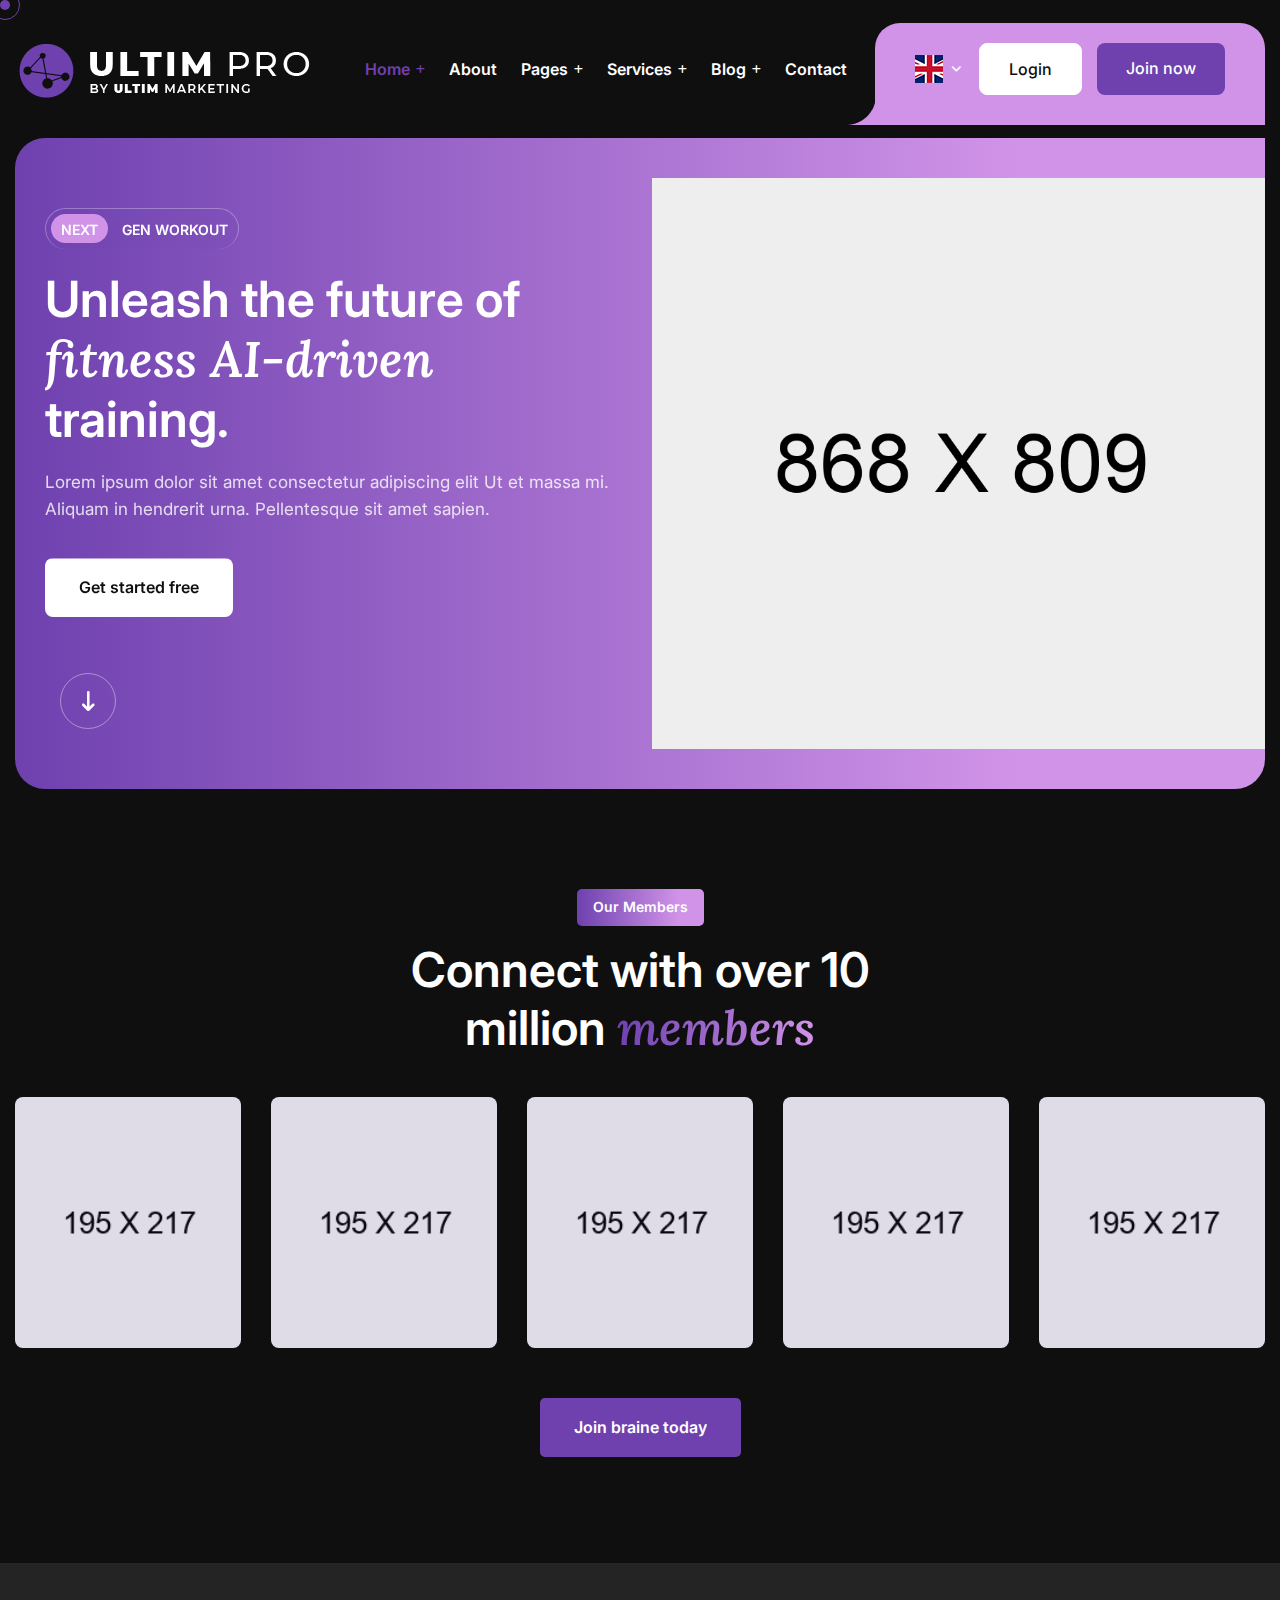
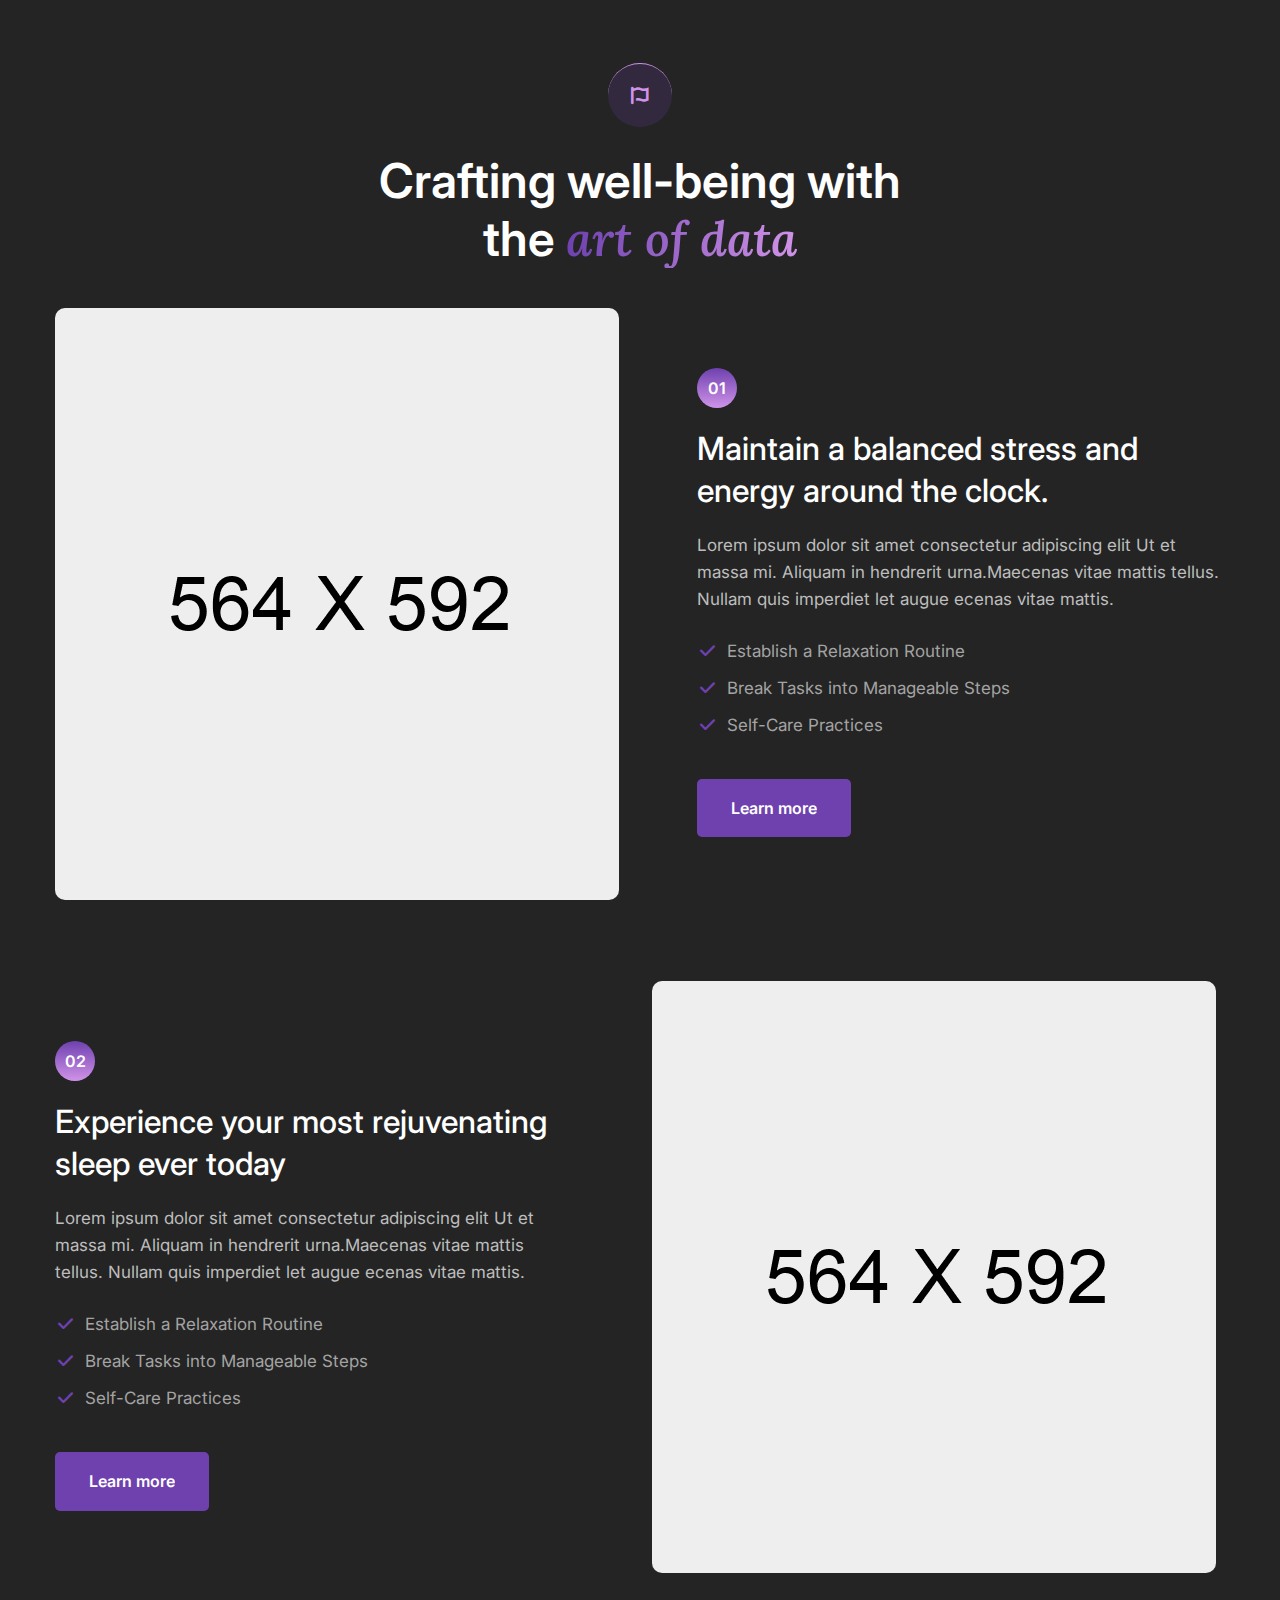
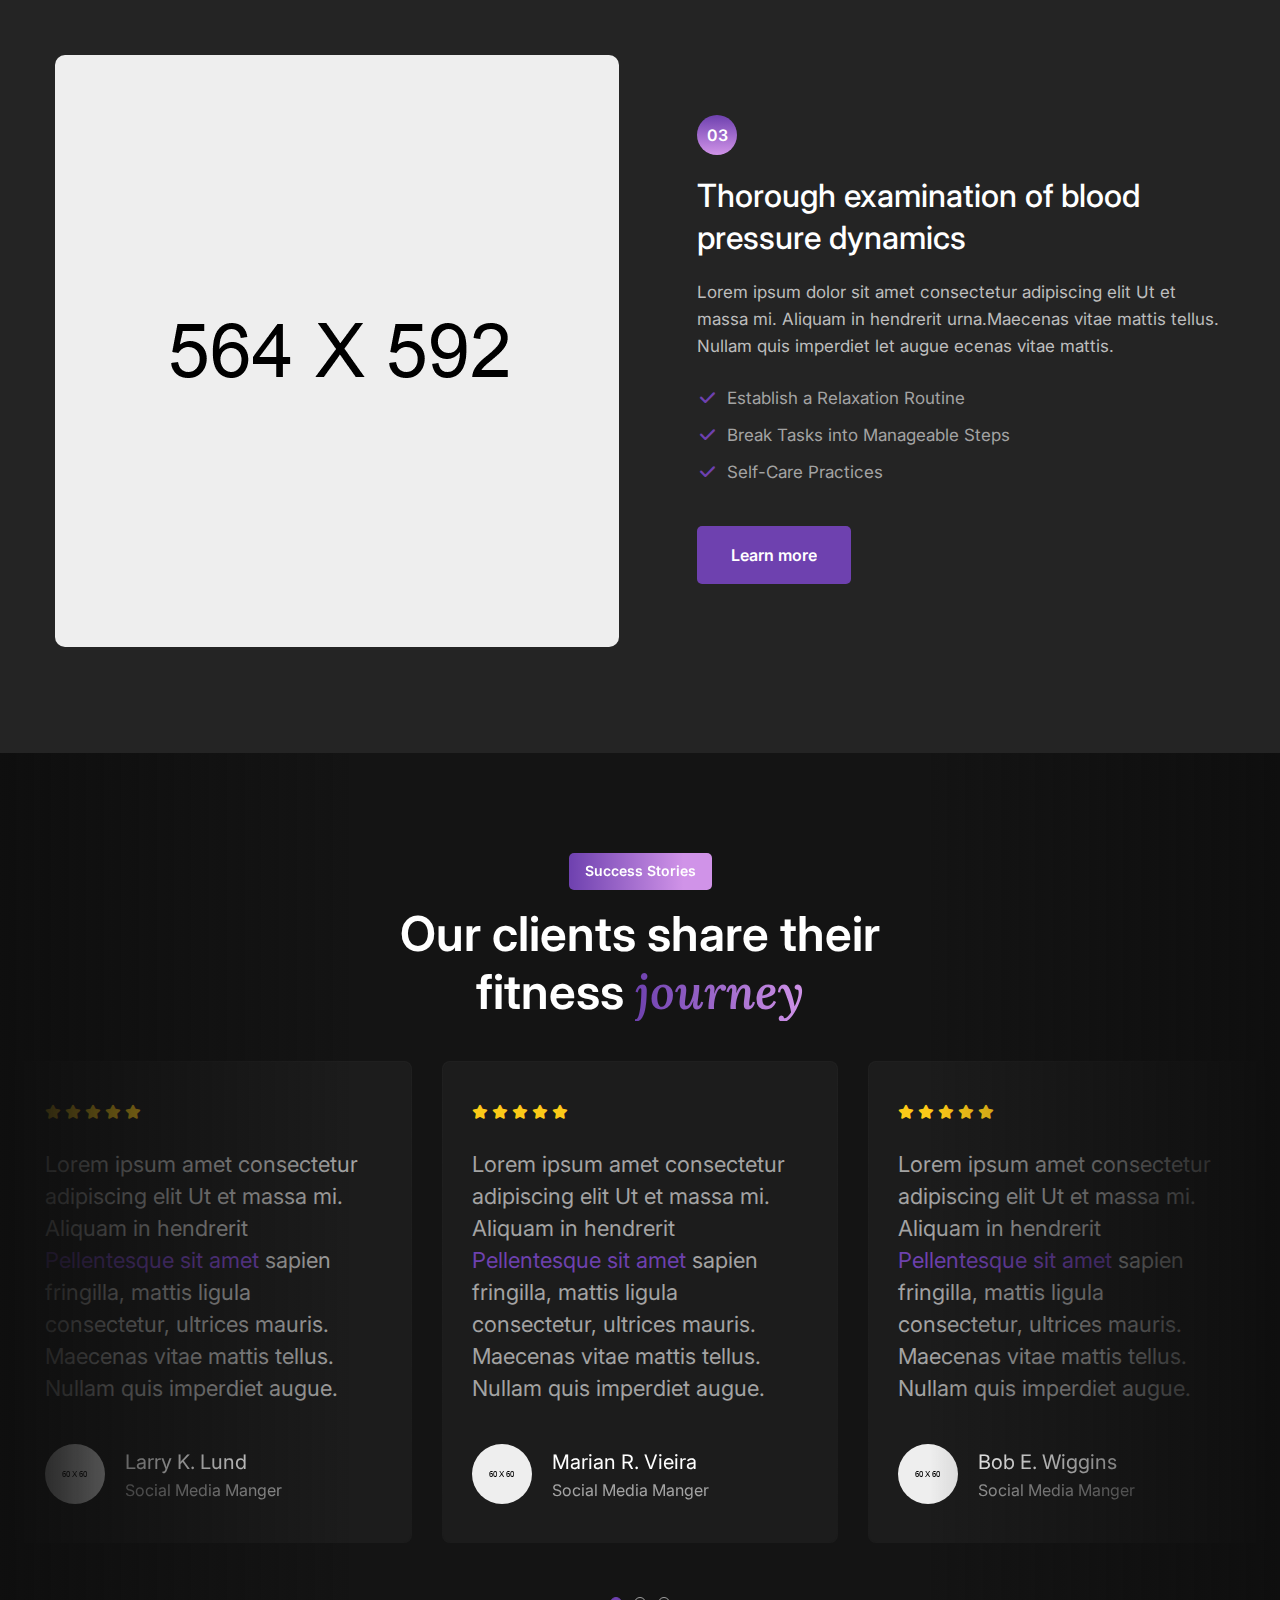
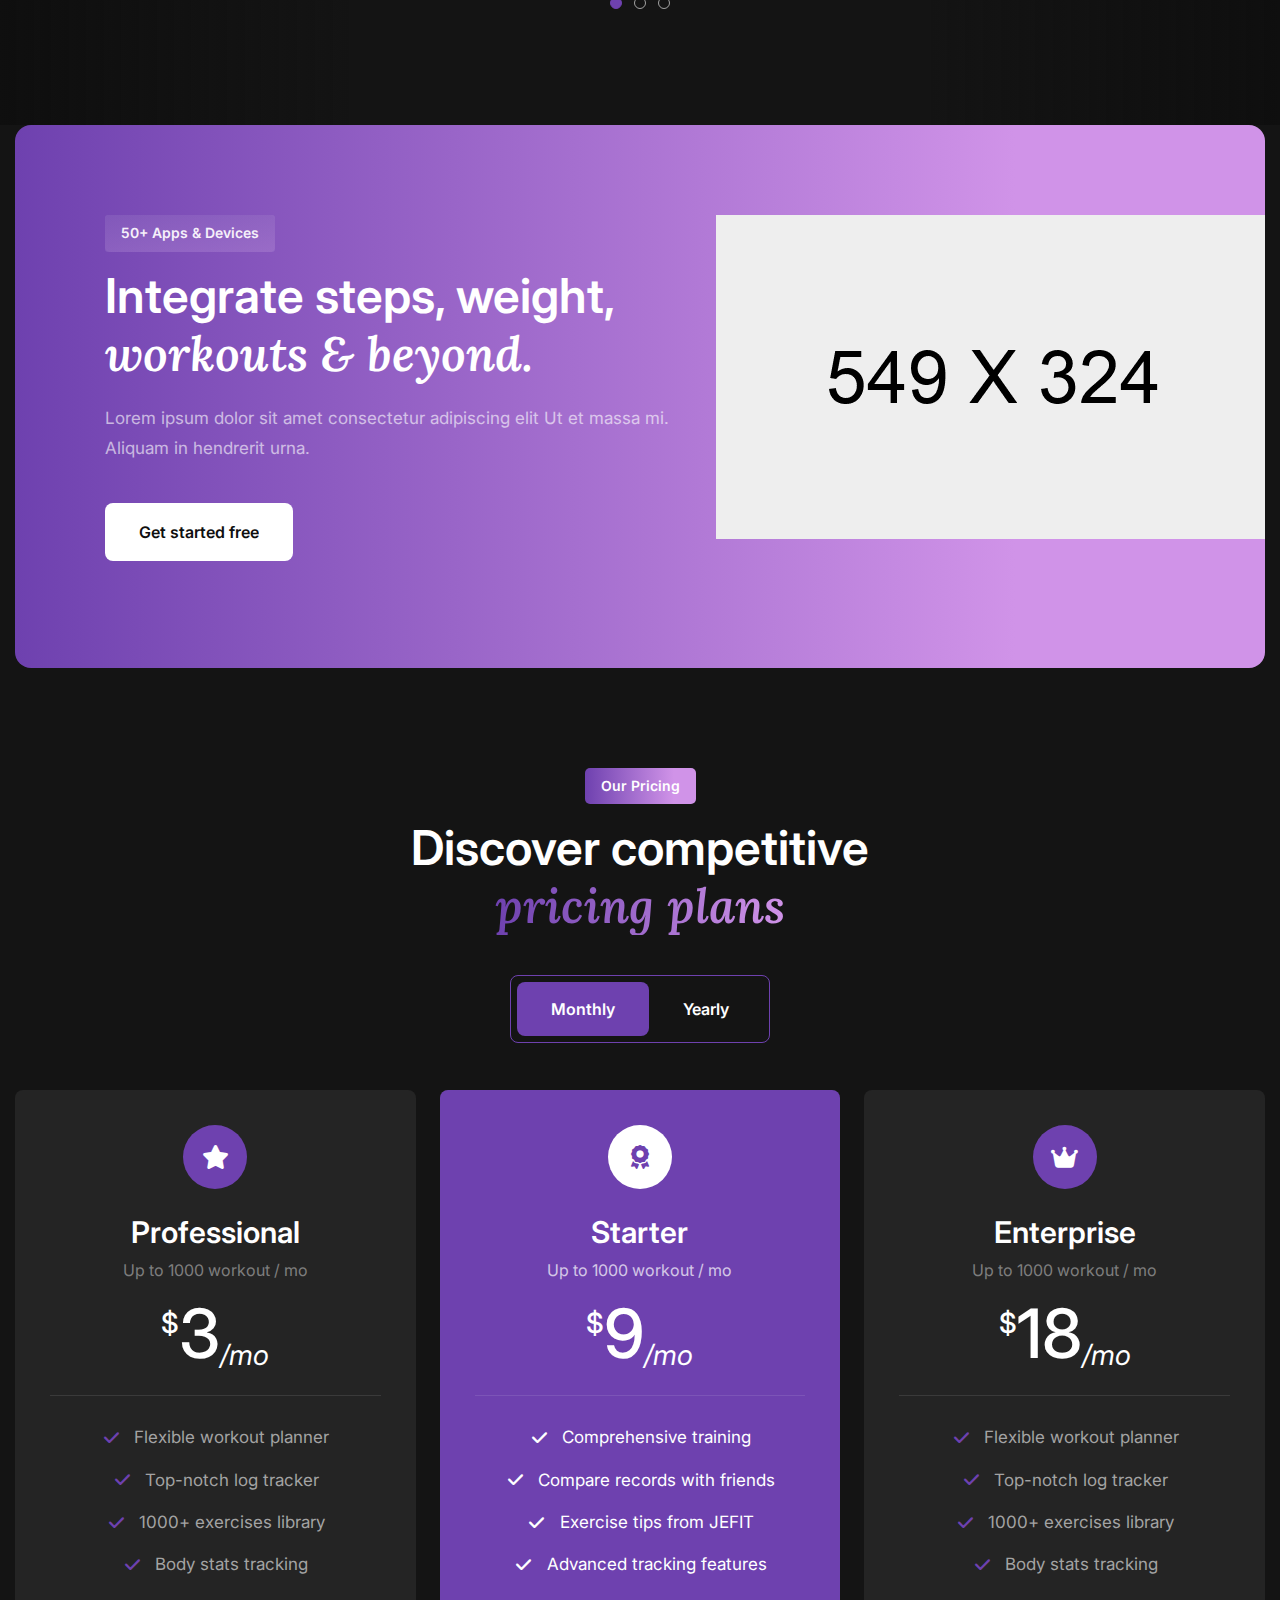
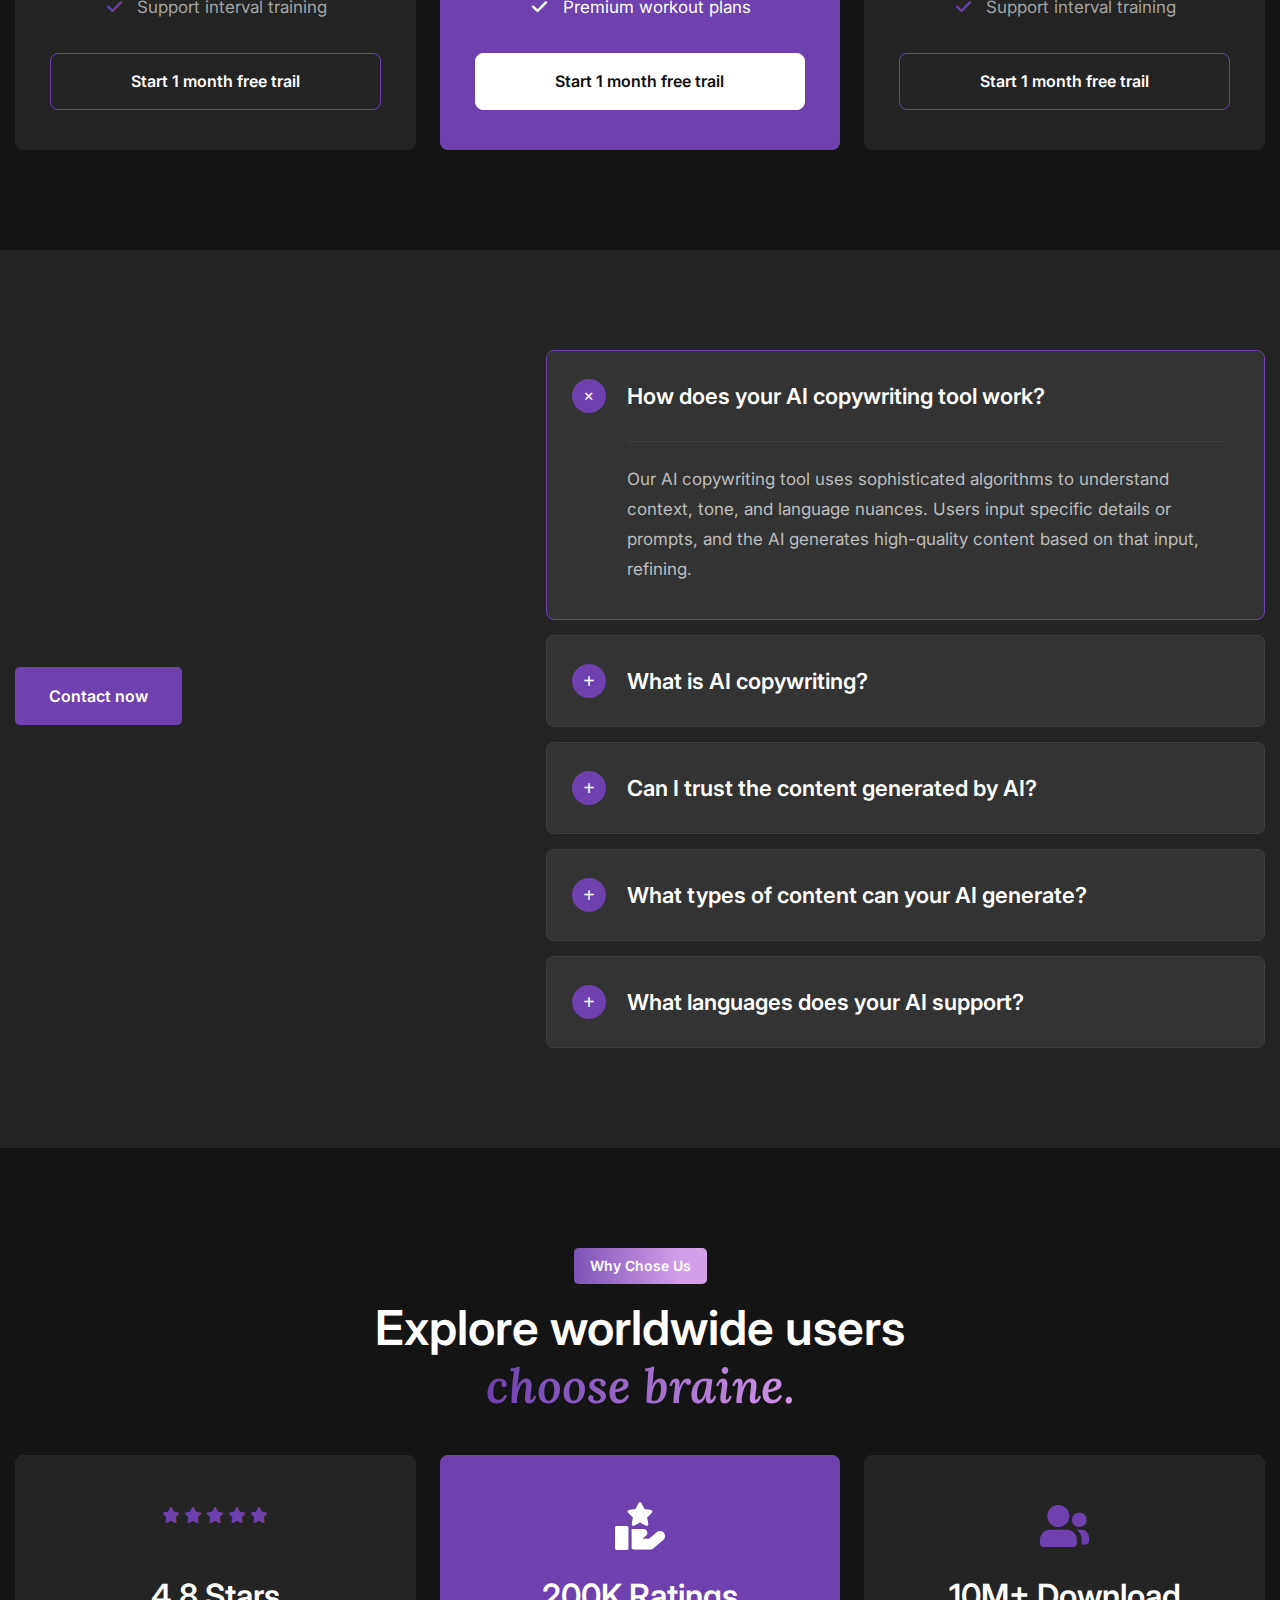
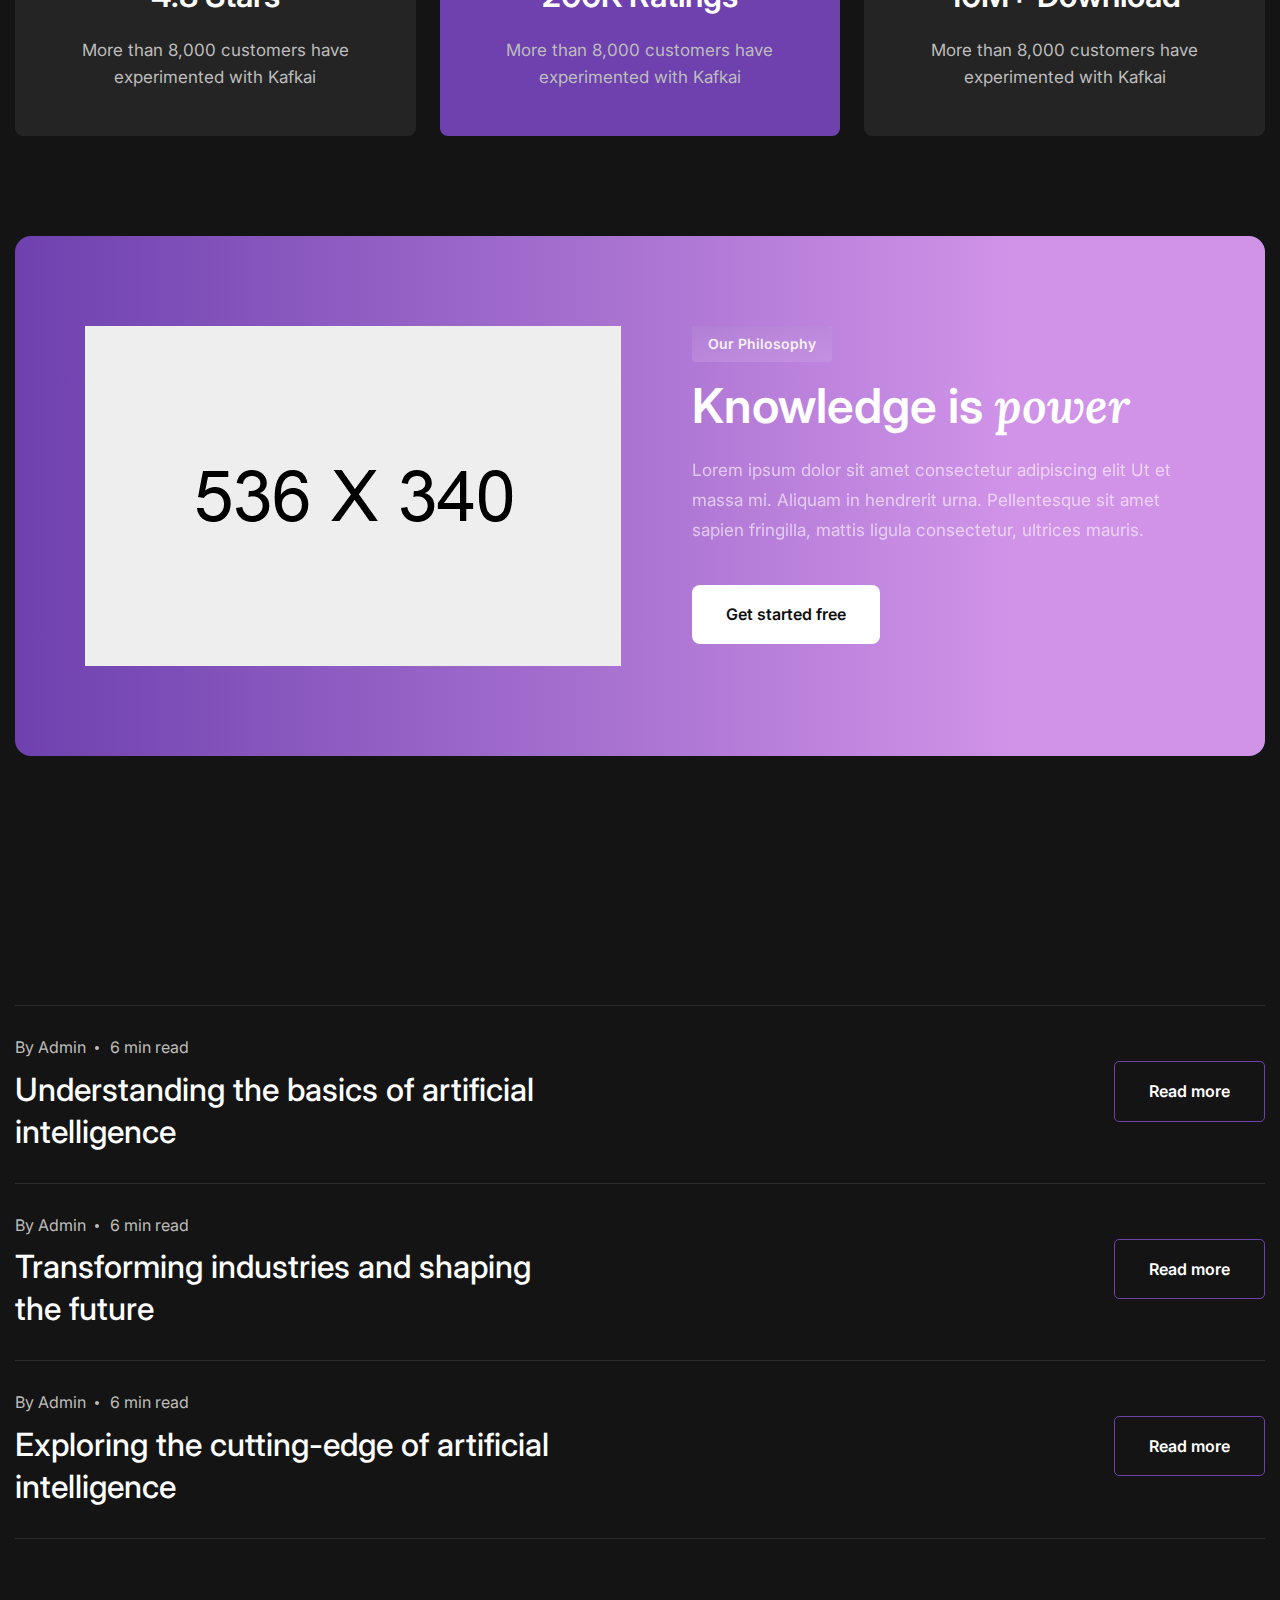
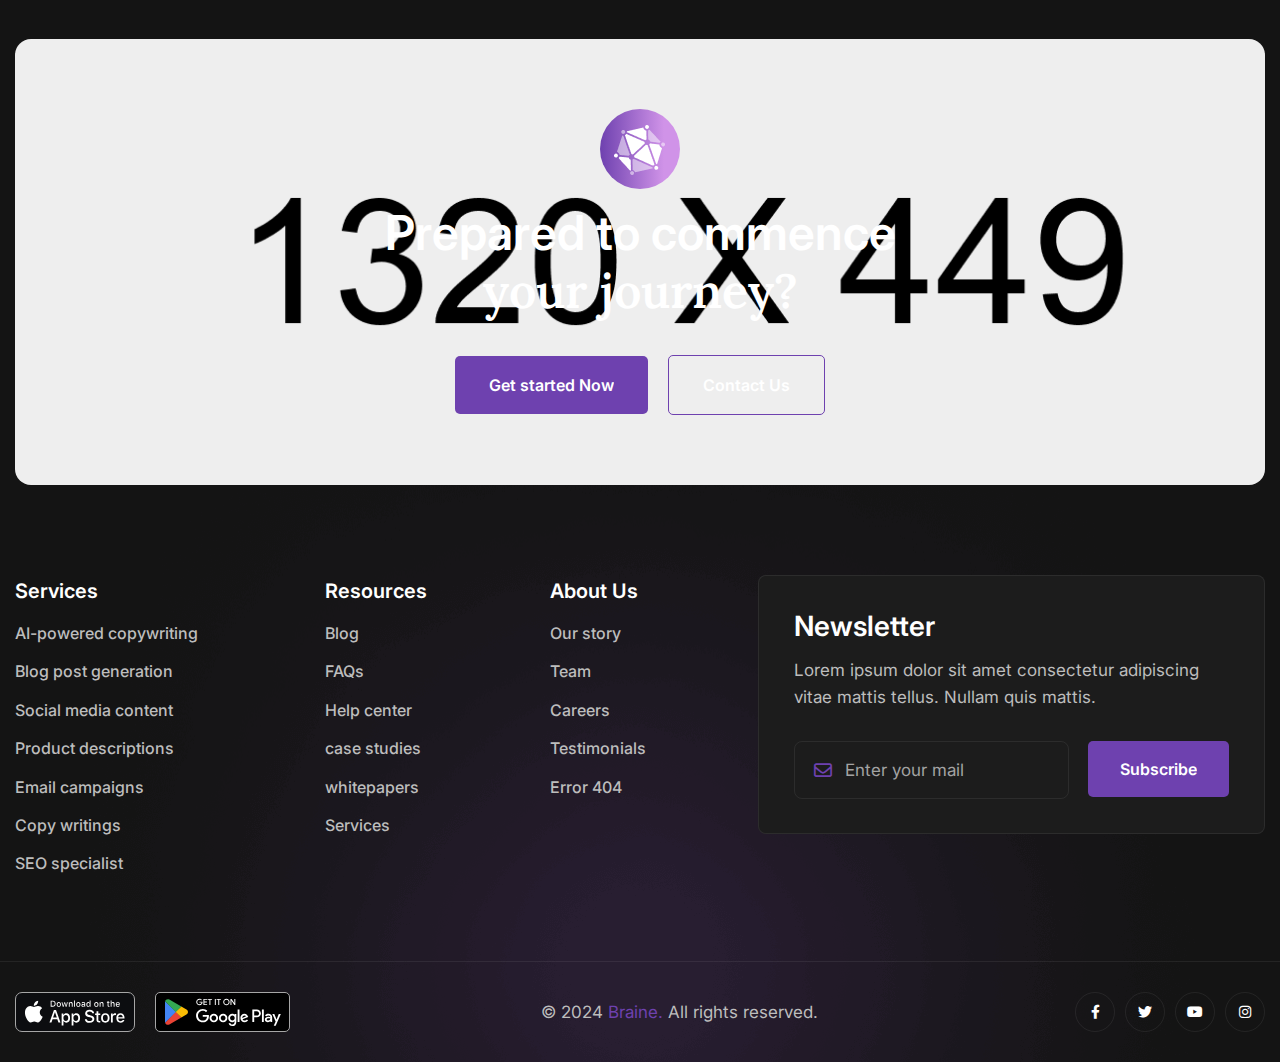
==== commit 5cf480c2: "add images and colors" ====
--- a/braine/index-3.html
+++ b/braine/index-3.html
@@ -62,7 +62,7 @@
 						
 						<div class="nav-outer d-flex align-items-center flex-wrap">
 							<div class="logo-box">
-								<div class="logo"><a href="index.html"><img src="assets/images/logo.svg" alt="" title=""></a></div>
+								<div class="logo"><a href="index.html"><img src="assets/images/ultim-marketing-logo.png" alt="" title=""></a></div>
 							</div>
 							<!-- Main Menu -->
 							<nav class="main-menu navbar-expand-md">
--- a/braine/assets/css/style.css
+++ b/braine/assets/css/style.css
@@ -60,6 +60,9 @@
 
 /*** 
 
+
+/*** 
+
 ====================================================================
 	Attachment Css Files
 ====================================================================
@@ -1202,7 +1205,7 @@
 }
 
 .testimonial-one .sec-title_title {
-    color: #D093E8;
+    color: #6E41AF;
 }
 
 .testimonial-one .auto-container{
@@ -1336,7 +1339,7 @@
 }
 
 .steps-one .sec-title_title {
-    color: #D093E8;
+    color: #6E41AF;
 }
 
 .steps-one_bg{
@@ -2053,7 +2056,7 @@
 }
 
 .social-one .sec-title_title{
-	color: #D093E8;
+	color: #6E41AF;
 }
 
 .social-one .sec-title{
@@ -2164,7 +2167,7 @@
 }
 
 .news-one .sec-title_title{
-	color: #D093E8;
+	color: #6E41AF;
 }
 
 .news-one.style-two{
@@ -7777,4 +7780,14 @@
 	z-index: 1;
 	font-size: 18px;
 	color: var(--color-six);
+}
+
+/***
+====================================================================
+	Ultin Marketing
+====================================================================
+
+***/
+.ultimmarketing-ai-reason:before {
+	content: url("../images/ultimmarketing-logo-white.png");
 }